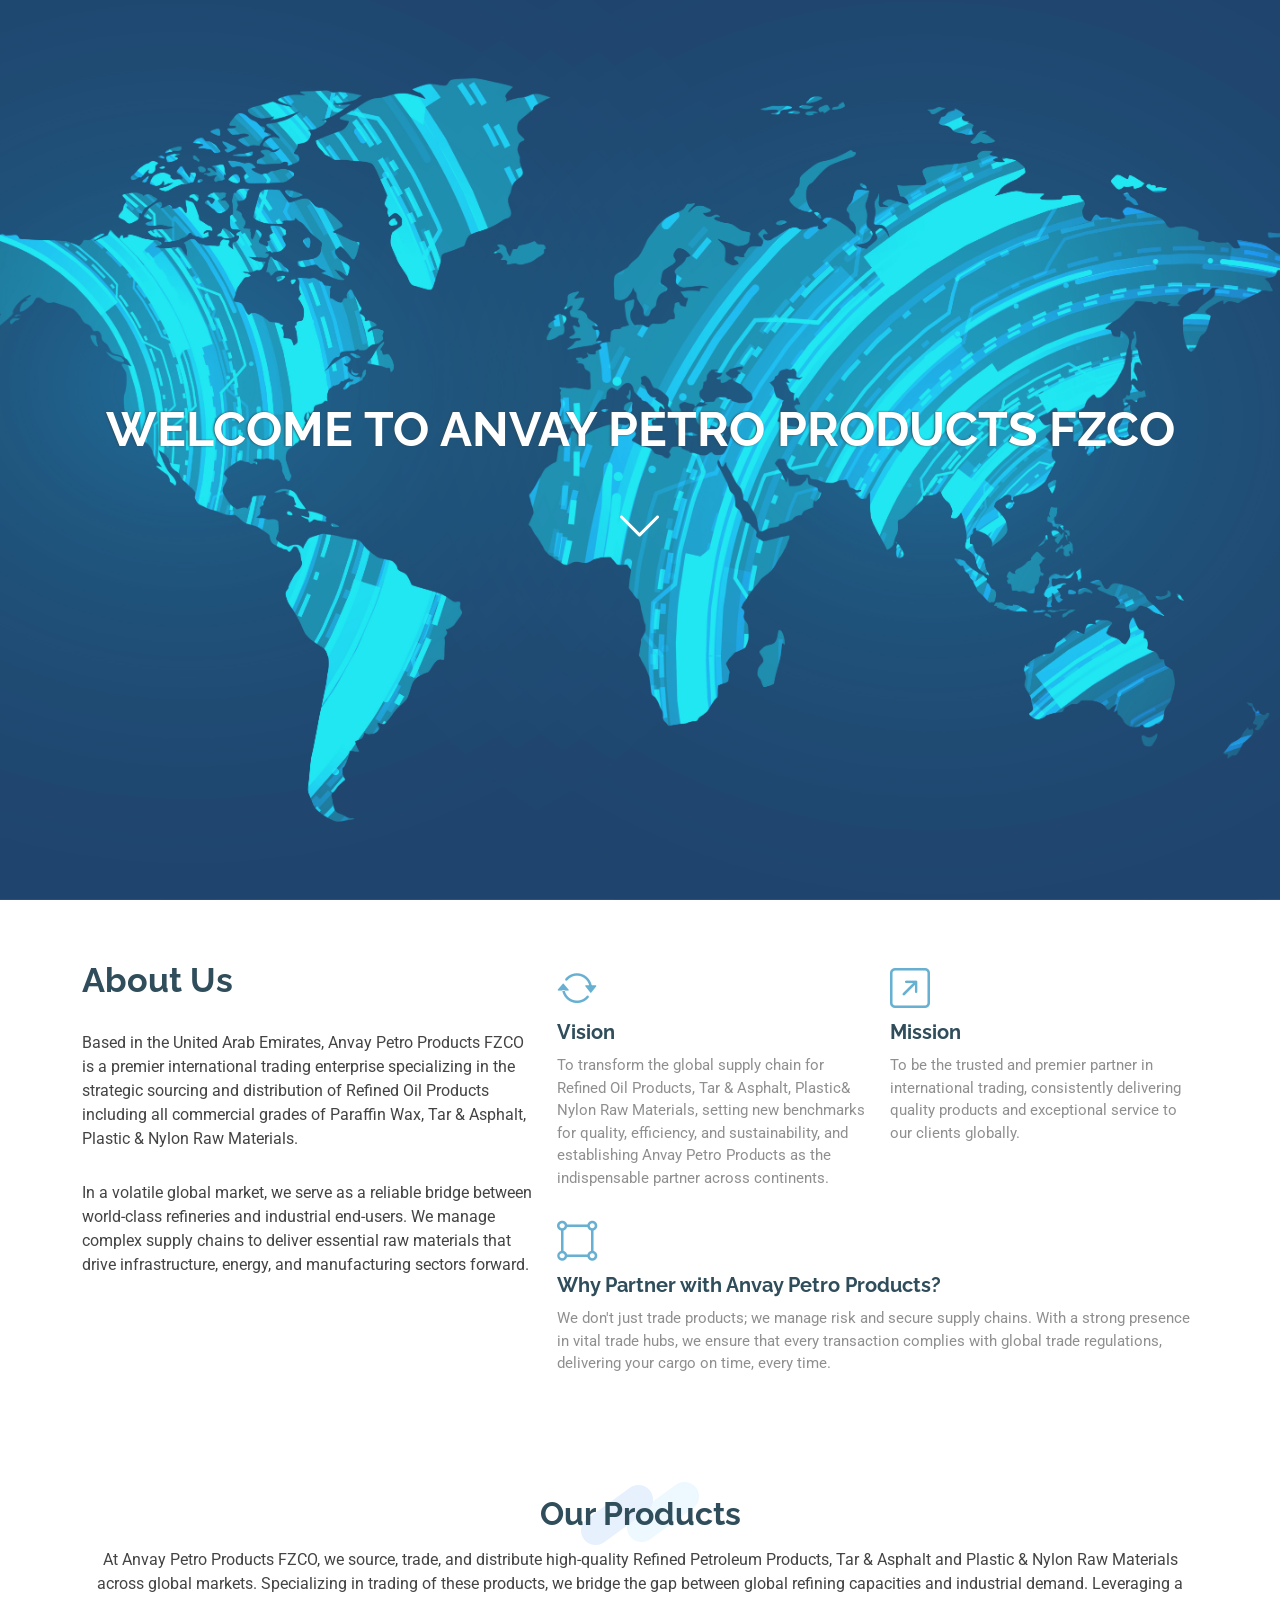
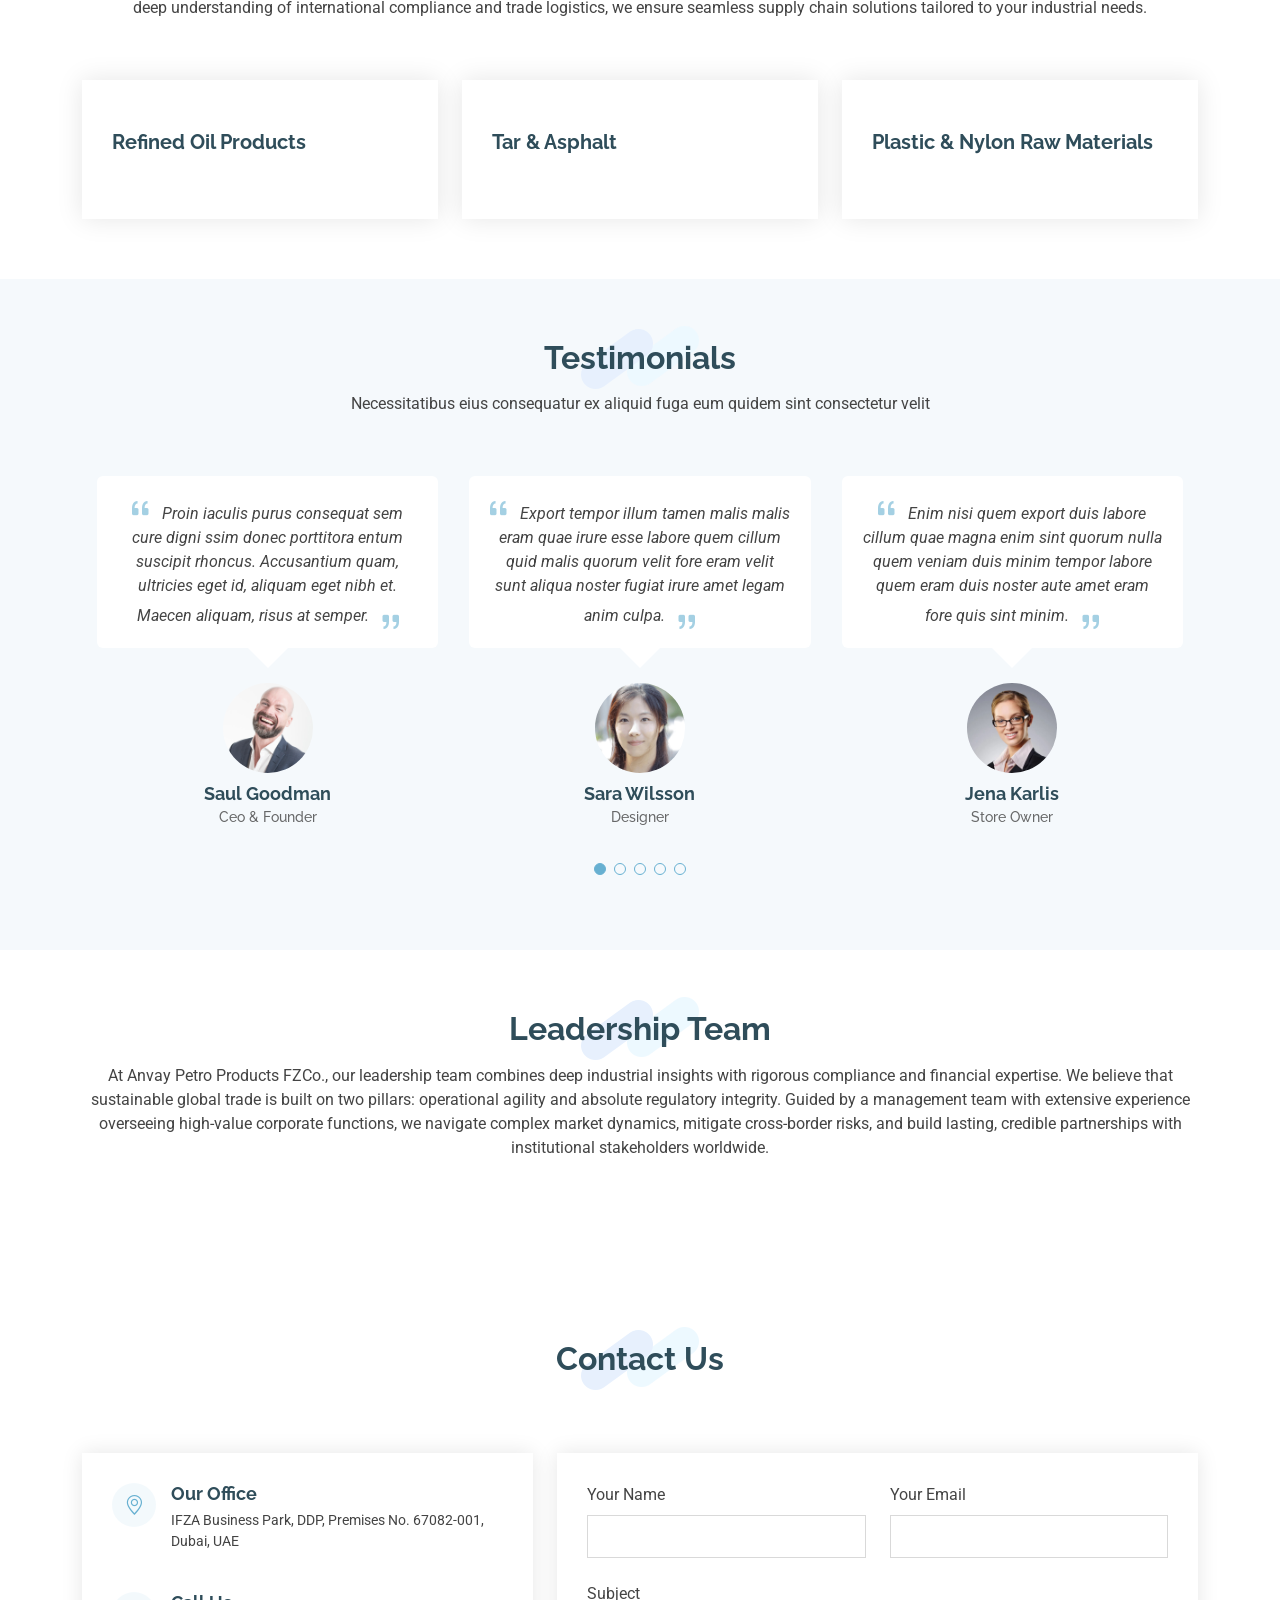
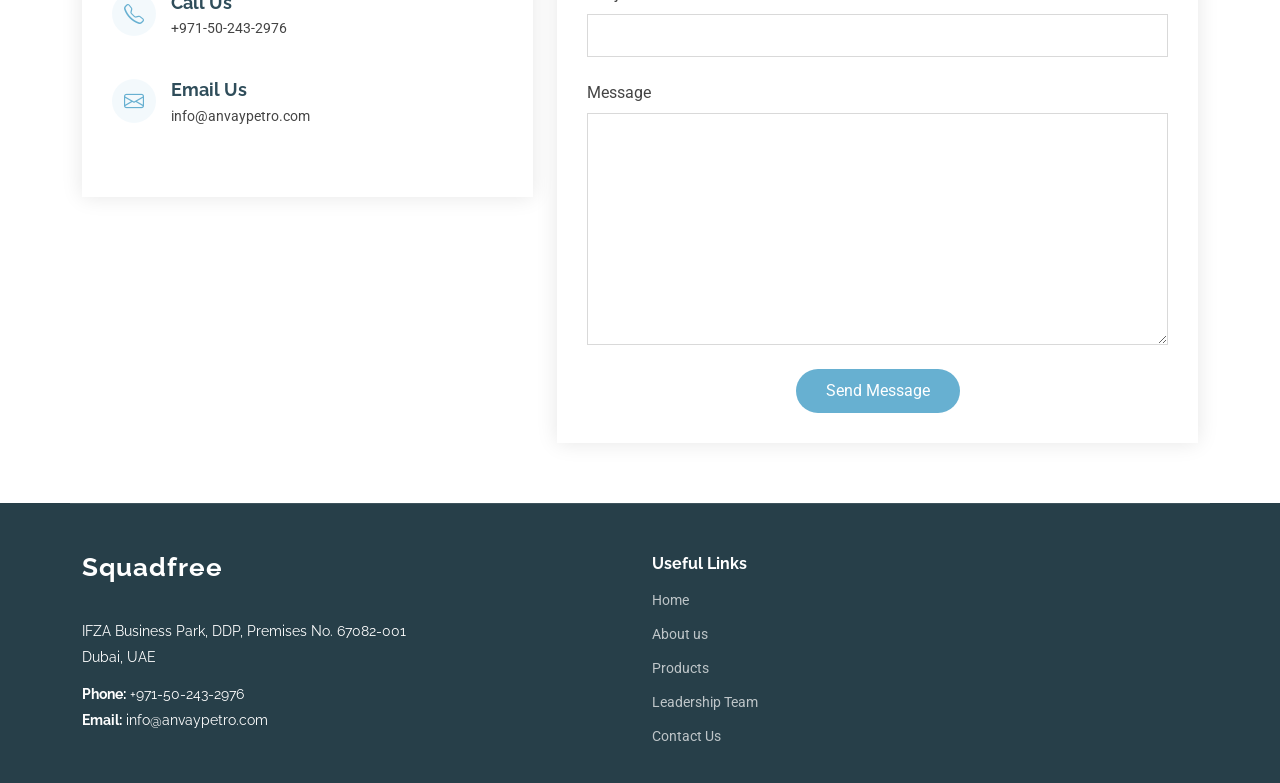
==== index.html @ be74002a "Update index.html" ====
<!DOCTYPE html>
<html lang="en">

<head>
  <meta charset="utf-8">
  <meta content="width=device-width, initial-scale=1.0" name="viewport">
  <title>Index - Squadfree Bootstrap Template</title>
  <meta name="description" content="">
  <meta name="keywords" content="">

  <!-- Favicons -->
  <link href="assets/img/favicon.png" rel="icon">
  <link href="assets/img/apple-touch-icon.png" rel="apple-touch-icon">

  <!-- Fonts -->
  <link href="https://fonts.googleapis.com" rel="preconnect">
  <link href="https://fonts.gstatic.com" rel="preconnect" crossorigin>
  <link href="https://fonts.googleapis.com/css2?family=Roboto:ital,wght@0,100;0,300;0,400;0,500;0,700;0,900;1,100;1,300;1,400;1,500;1,700;1,900&family=Poppins:ital,wght@0,100;0,200;0,300;0,400;0,500;0,600;0,700;0,800;0,900;1,100;1,200;1,300;1,400;1,500;1,600;1,700;1,800;1,900&family=Raleway:ital,wght@0,100;0,200;0,300;0,400;0,500;0,600;0,700;0,800;0,900;1,100;1,200;1,300;1,400;1,500;1,600;1,700;1,800;1,900&display=swap" rel="stylesheet">

  <!-- Vendor CSS Files -->
  <link href="assets/vendor/bootstrap/css/bootstrap.min.css" rel="stylesheet">
  <link href="assets/vendor/bootstrap-icons/bootstrap-icons.css" rel="stylesheet">
  <link href="assets/vendor/aos/aos.css" rel="stylesheet">
  <link href="assets/vendor/glightbox/css/glightbox.min.css" rel="stylesheet">
  <link href="assets/vendor/swiper/swiper-bundle.min.css" rel="stylesheet">

  <!-- Main CSS File -->
  <link href="assets/css/main.css" rel="stylesheet">

  <!-- =======================================================
  * Template Name: Squadfree
  * Template URL: https://bootstrapmade.com/squadfree-free-bootstrap-template-creative/
  * Updated: Aug 07 2024 with Bootstrap v5.3.3
  * Author: BootstrapMade.com
  * License: https://bootstrapmade.com/license/
  ======================================================== -->
</head>

<body class="index-page">

  <header id="header" class="header d-flex align-items-center fixed-top">
    <div class="container-fluid container-xl position-relative d-flex align-items-center justify-content-between">

      <a href="index.html" class="logo d-flex align-items-center">
        
        <img src="assets/img/logo-top.png" alt="" width="1800">
        
      </a>

      <nav id="navmenu" class="navmenu">
        <ul>
          <li><a href="#home" class="active">Home</a></li>
          <li><a href="#about">About Us</a></li>
          <li><a href="#products">Products</a></li>
          <li><a href="#team">Leadership Team</a></li>
          <li><a href="#contact">Contact Us</a></li>
        </ul>
        <i class="mobile-nav-toggle d-xl-none bi bi-list"></i>
      </nav>

    </div>
  </header>

  <main class="main">

    <!-- Home Section -->
    <section id="home" class="home section accent-background">

      <img src="assets/img/hero.jpg" alt="" data-aos="fade-in">

      <div class="container text-center" data-aos="fade-up" data-aos-delay="100">
        <h2>Welcome to Anvay Petro Products FZCO</h2>
        <a href="#about" class="btn-scroll" title="Scroll Down"><i class="bi bi-chevron-down"></i></a>
      </div>

    </section><!-- /Home Section -->

    <!-- About Section -->
    <section id="about" class="about section">

      <div class="container">

        <div class="row gy-5">

          <div class="content col-xl-5 d-flex flex-column" data-aos="fade-up" data-aos-delay="100">
            <h3>About Us</h3>
            <p>
              Based in the United Arab Emirates, Anvay Petro Products FZCO is a premier international trading enterprise specializing in the strategic sourcing and distribution of Refined Oil Products including all commercial grades of Paraffin Wax, Tar & Asphalt, Plastic & Nylon Raw Materials.
            </p>
            <p>
              In a volatile global market, we serve as a reliable bridge between world-class refineries and industrial end-users. We manage complex supply chains to deliver essential raw materials that drive infrastructure, energy, and manufacturing sectors forward.
            </p>
          </div>

          <div class="col-xl-7" data-aos="fade-up" data-aos-delay="200">
            <div class="row gy-4">

              <div class="col-md-6 icon-box position-relative">
                <i class="bi bi-arrow-repeat"></i>
                <h4><a href="" class="stretched-link">Vision</a></h4>
                <p>To transform the global supply chain for Refined Oil Products, Tar & Asphalt, Plastic& Nylon Raw Materials, setting new benchmarks for quality, efficiency, and sustainability, and establishing Anvay Petro Products as the indispensable partner across continents.</p>
              </div><!-- Icon-Box -->

              <div class="col-md-6 icon-box position-relative">
                <i class="bi bi-arrow-up-right-square"></i>
                <h4><a href="" class="stretched-link">Mission</a></h4>
                <p>To be the trusted and premier partner in international trading, consistently delivering quality products and exceptional service to our clients globally.</p>
              </div><!-- Icon-Box -->

              <div class="col-md-12 icon-box position-relative">
                <i class="bi bi-bounding-box-circles"></i>
                <h4><a href="" class="stretched-link">Why Partner with Anvay Petro Products?</a></h4>
                <p>We don't just trade products; we manage risk and secure supply chains. With a strong presence in vital trade hubs, we ensure that every transaction complies with global trade regulations, delivering your cargo on time, every time.</p>
              </div><!-- Icon-Box -->

            </div>
          </div>

        </div>

      </div>

    </section><!-- /About Section -->

    <!-- Products Section -->
    <section id="products" class="products section">

      <!-- Section Title -->
      <div class="container section-title" data-aos="fade-up">
        <h2>Our Products</h2>
        <p>At Anvay Petro Products FZCO, we source, trade, and distribute high-quality Refined Petroleum Products, Tar & Asphalt and Plastic & Nylon Raw Materials across global markets. Specializing in trading of these products, we bridge the gap between global refining capacities and industrial demand. Leveraging a deep understanding of international compliance and trade logistics, we ensure seamless supply chain solutions tailored to your industrial needs.</p>
      </div><!-- End Section Title -->

      <div class="container">

        <div class="row gy-4">

          <div class="col-xl-4 col-md-6 d-flex" data-aos="fade-up" data-aos-delay="100">
            <div class="service-item position-relative">
              
              <h4><a href="service-details.html" class="stretched-link">Refined Oil Products</a></h4>
            </div>
          </div><!-- End Product Item -->

          <div class="col-xl-4 col-md-6 d-flex" data-aos="fade-up" data-aos-delay="200">
            <div class="service-item position-relative">
              
              <h4><a href="service-details.html" class="stretched-link">Tar & Asphalt</a></h4>
            </div>
          </div><!-- End Service Item -->

          <div class="col-xl-4 col-md-6 d-flex" data-aos="fade-up" data-aos-delay="300">
            <div class="service-item position-relative">
              
              <h4><a href="service-details.html" class="stretched-link">Plastic & Nylon Raw Materials</a></h4>
            </div>
          </div><!-- End Service Item -->

        </div>

      </div>

    </section><!-- /Products Section -->

    <!-- Testimonials Section -->
    <section id="testimonials" class="testimonials section light-background">

      <!-- Section Title -->
      <div class="container section-title" data-aos="fade-up">
        <h2>Testimonials</h2>
        <p>Necessitatibus eius consequatur ex aliquid fuga eum quidem sint consectetur velit</p>
      </div><!-- End Section Title -->

      <div class="container" data-aos="fade-up" data-aos-delay="100">

        <div class="swiper init-swiper">
          <script type="application/json" class="swiper-config">
            {
              "loop": true,
              "speed": 600,
              "autoplay": {
                "delay": 5000
              },
              "slidesPerView": "auto",
              "pagination": {
                "el": ".swiper-pagination",
                "type": "bullets",
                "clickable": true
              },
              "breakpoints": {
                "320": {
                  "slidesPerView": 1,
                  "spaceBetween": 40
                },
                "1200": {
                  "slidesPerView": 3,
                  "spaceBetween": 1
                }
              }
            }
          </script>
          <div class="swiper-wrapper">

            <div class="swiper-slide">
              <div class="testimonial-item">
                <p>
                  <i class="bi bi-quote quote-icon-left"></i>
                  <span>Proin iaculis purus consequat sem cure digni ssim donec porttitora entum suscipit rhoncus. Accusantium quam, ultricies eget id, aliquam eget nibh et. Maecen aliquam, risus at semper.</span>
                  <i class="bi bi-quote quote-icon-right"></i>
                </p>
                <img src="assets/img/testimonials/testimonials-1.jpg" class="testimonial-img" alt="">
                <h3>Saul Goodman</h3>
                <h4>Ceo &amp; Founder</h4>
              </div>
            </div><!-- End testimonial item -->

            <div class="swiper-slide">
              <div class="testimonial-item">
                <p>
                  <i class="bi bi-quote quote-icon-left"></i>
                  <span>Export tempor illum tamen malis malis eram quae irure esse labore quem cillum quid malis quorum velit fore eram velit sunt aliqua noster fugiat irure amet legam anim culpa.</span>
                  <i class="bi bi-quote quote-icon-right"></i>
                </p>
                <img src="assets/img/testimonials/testimonials-2.jpg" class="testimonial-img" alt="">
                <h3>Sara Wilsson</h3>
                <h4>Designer</h4>
              </div>
            </div><!-- End testimonial item -->

            <div class="swiper-slide">
              <div class="testimonial-item">
                <p>
                  <i class="bi bi-quote quote-icon-left"></i>
                  <span>Enim nisi quem export duis labore cillum quae magna enim sint quorum nulla quem veniam duis minim tempor labore quem eram duis noster aute amet eram fore quis sint minim.</span>
                  <i class="bi bi-quote quote-icon-right"></i>
                </p>
                <img src="assets/img/testimonials/testimonials-3.jpg" class="testimonial-img" alt="">
                <h3>Jena Karlis</h3>
                <h4>Store Owner</h4>
              </div>
            </div><!-- End testimonial item -->

            <div class="swiper-slide">
              <div class="testimonial-item">
                <p>
                  <i class="bi bi-quote quote-icon-left"></i>
                  <span>Fugiat enim eram quae cillum dolore dolor amet nulla culpa multos export minim fugiat dolor enim duis veniam ipsum anim magna sunt elit fore quem dolore labore illum veniam.</span>
                  <i class="bi bi-quote quote-icon-right"></i>
                </p>
                <img src="assets/img/testimonials/testimonials-4.jpg" class="testimonial-img" alt="">
                <h3>Matt Brandon</h3>
                <h4>Freelancer</h4>
              </div>
            </div><!-- End testimonial item -->

            <div class="swiper-slide">
              <div class="testimonial-item">
                <p>
                  <i class="bi bi-quote quote-icon-left"></i>
                  <span>Quis quorum aliqua sint quem legam fore sunt eram irure aliqua veniam tempor noster veniam sunt culpa nulla illum cillum fugiat legam esse veniam culpa fore nisi cillum quid.</span>
                  <i class="bi bi-quote quote-icon-right"></i>
                </p>
                <img src="assets/img/testimonials/testimonials-5.jpg" class="testimonial-img" alt="">
                <h3>John Larson</h3>
                <h4>Entrepreneur</h4>
              </div>
            </div><!-- End testimonial item -->

          </div>
          <div class="swiper-pagination"></div>
        </div>

      </div>

    </section><!-- /Testimonials Section -->

    <!-- Team Section -->
    <section id="team" class="team section">

      <!-- Section Title -->
      <div class="container section-title" data-aos="fade-up">
        <h2>Leadership Team</h2>
        <p>At Anvay Petro Products FZCo., our leadership team combines deep industrial insights with rigorous compliance and financial expertise. We believe that sustainable global trade is built on two pillars: operational agility and absolute regulatory integrity. Guided by a management team with extensive experience overseeing high-value corporate functions, we navigate complex market dynamics, mitigate cross-border risks, and build lasting, credible partnerships with institutional stakeholders worldwide.</p>
      </div><!-- End Section Title -->

      

    </section><!-- /Team Section -->

    <!-- Contact Section -->
    <section id="contact" class="contact section">

      <!-- Section Title -->
      <div class="container section-title" data-aos="fade-up">
        <h2>Contact Us</h2>
      </div><!-- End Section Title -->

      <div class="container" data-aos="fade-up" data-aos-delay="100">

        <div class="row gy-4">

          <div class="col-lg-5">

            <div class="info-wrap">
              <div class="info-item d-flex" data-aos="fade-up" data-aos-delay="200">
                <i class="bi bi-geo-alt flex-shrink-0"></i>
                <div>
                  <h3>Our Office</h3>
                  <p>IFZA Business Park, DDP, Premises No. 67082-001, Dubai, UAE</p>
                </div>
              </div><!-- End Info Item -->

              <div class="info-item d-flex" data-aos="fade-up" data-aos-delay="300">
                <i class="bi bi-telephone flex-shrink-0"></i>
                <div>
                  <h3>Call Us</h3>
                  <p>+971-50-243-2976</p>
                </div>
              </div><!-- End Info Item -->

              <div class="info-item d-flex" data-aos="fade-up" data-aos-delay="400">
                <i class="bi bi-envelope flex-shrink-0"></i>
                <div>
                  <h3>Email Us</h3>
                  <p>info@anvaypetro.com</p>
                </div>
              </div><!-- End Info Item -->

            </div>
          </div>

          <div class="col-lg-7">
            <form action="forms/contact.php" method="post" class="php-email-form" data-aos="fade-up" data-aos-delay="200">
              <div class="row gy-4">

                <div class="col-md-6">
                  <label for="name-field" class="pb-2">Your Name</label>
                  <input type="text" name="name" id="name-field" class="form-control" required="">
                </div>

                <div class="col-md-6">
                  <label for="email-field" class="pb-2">Your Email</label>
                  <input type="email" class="form-control" name="email" id="email-field" required="">
                </div>

                <div class="col-md-12">
                  <label for="subject-field" class="pb-2">Subject</label>
                  <input type="text" class="form-control" name="subject" id="subject-field" required="">
                </div>

                <div class="col-md-12">
                  <label for="message-field" class="pb-2">Message</label>
                  <textarea class="form-control" name="message" rows="10" id="message-field" required=""></textarea>
                </div>

                <div class="col-md-12 text-center">
                  <div class="loading">Loading</div>
                  <div class="error-message"></div>
                  <div class="sent-message">Your message has been sent. Thank you!</div>

                  <button type="submit">Send Message</button>
                </div>

              </div>
            </form>
          </div><!-- End Contact Form -->

        </div>

      </div>

    </section><!-- /Contact Section -->

  </main>

  <footer id="footer" class="footer dark-background">

    <div class="container footer-top">
      <div class="row gy-4">
        <div class="col-lg-6 col-md-6 footer-about">
          <a href="index.html" class="logo d-flex align-items-center">
            <span class="sitename">Squadfree</span>
          </a>
          <div class="footer-contact pt-3">
            <p>IFZA Business Park, DDP, Premises No. 67082-001</p>
            <p>Dubai, UAE</p>
            <p class="mt-3"><strong>Phone:</strong> <span>+971-50-243-2976</span></p>
            <p><strong>Email:</strong> <span>info@anvaypetro.com</span></p>
          </div>
        </div>

        <div class="col-lg-6 col-md-6 footer-links">
          <h4>Useful Links</h4>
          <ul>
            <li><a href="#home">Home</a></li>
            <li><a href="#about">About us</a></li>
            <li><a href="#products">Products</a></li>
            <li><a href="#team">Leadership Team</a></li>
            <li><a href="#contact">Contact Us</a></li>
          </ul>
        </div>

      </div>
    </div>

  </footer>

  <!-- Scroll Top -->
  <a href="#" id="scroll-top" class="scroll-top d-flex align-items-center justify-content-center"><i class="bi bi-arrow-up-short"></i></a>

  <!-- Preloader -->
  <div id="preloader"></div>

  <!-- Vendor JS Files -->
  <script src="assets/vendor/bootstrap/js/bootstrap.bundle.min.js"></script>
  <script src="assets/vendor/php-email-form/validate.js"></script>
  <script src="assets/vendor/aos/aos.js"></script>
  <script src="assets/vendor/purecounter/purecounter_vanilla.js"></script>
  <script src="assets/vendor/glightbox/js/glightbox.min.js"></script>
  <script src="assets/vendor/imagesloaded/imagesloaded.pkgd.min.js"></script>
  <script src="assets/vendor/isotope-layout/isotope.pkgd.min.js"></script>
  <script src="assets/vendor/swiper/swiper-bundle.min.js"></script>

  <!-- Main JS File -->
  <script src="assets/js/main.js"></script>

</body>

</html>
---- assets/css/main.css ----
/**
* Template Name: Squadfree
* Template URL: https://bootstrapmade.com/squadfree-free-bootstrap-template-creative/
* Updated: Aug 07 2024 with Bootstrap v5.3.3
* Author: BootstrapMade.com
* License: https://bootstrapmade.com/license/
*/

/*--------------------------------------------------------------
# Font & Color Variables
# Help: https://bootstrapmade.com/color-system/
--------------------------------------------------------------*/
/* Fonts */
:root {
  --default-font: "Roboto",  system-ui, -apple-system, "Segoe UI", Roboto, "Helvetica Neue", Arial, "Noto Sans", "Liberation Sans", sans-serif, "Apple Color Emoji", "Segoe UI Emoji", "Segoe UI Symbol", "Noto Color Emoji";
  --heading-font: "Raleway",  sans-serif;
  --nav-font: "Poppins",  sans-serif;
}

/* Global Colors - The following color variables are used throughout the website. Updating them here will change the color scheme of the entire website */
:root { 
  --background-color: #ffffff; /* Background color for the entire website, including individual sections */
  --default-color: #444444; /* Default color used for the majority of the text content across the entire website */
  --heading-color: #2f4d5a; /* Color for headings, subheadings and title throughout the website */
  --accent-color: #67b0d1; /* Accent color that represents your brand on the website. It's used for buttons, links, and other elements that need to stand out */
  --surface-color: #ffffff; /* The surface color is used as a background of boxed elements within sections, such as cards, icon boxes, or other elements that require a visual separation from the global background. */
  --contrast-color: #ffffff; /* Contrast color for text, ensuring readability against backgrounds of accent, heading, or default colors. */
}

/* Nav Menu Colors - The following color variables are used specifically for the navigation menu. They are separate from the global colors to allow for more customization options */
:root {
  --nav-color: #ffffff;  /* The default color of the main navmenu links */
  --nav-hover-color: #67b0d1; /* Applied to main navmenu links when they are hovered over or active */
  --nav-mobile-background-color: #ffffff; /* Used as the background color for mobile navigation menu */
  --nav-dropdown-background-color: #ffffff; /* Used as the background color for dropdown items that appear when hovering over primary navigation items */
  --nav-dropdown-color: #444444; /* Used for navigation links of the dropdown items in the navigation menu. */
  --nav-dropdown-hover-color: #67b0d1; /* Similar to --nav-hover-color, this color is applied to dropdown navigation links when they are hovered over. */
}

/* Color Presets - These classes override global colors when applied to any section or element, providing reuse of the sam color scheme. */

.light-background {
  --background-color: #f5f9fc;
  --surface-color: #ffffff;
}

.dark-background {
  --background-color: #273f49;
  --default-color: #ffffff;
  --heading-color: #ffffff;
  --surface-color: #395c6a;
  --contrast-color: #ffffff;
}

.accent-background {
  --background-color: #67b0d1;
  --default-color: #ffffff;
  --heading-color: #ffffff;
  --surface-color: #8ec4dd;
}

/* Smooth scroll */
:root {
  scroll-behavior: smooth;
}

/*--------------------------------------------------------------
# General Styling & Shared Classes
--------------------------------------------------------------*/
body {
  color: var(--default-color);
  background-color: var(--background-color);
  font-family: var(--default-font);
}

a {
  color: var(--accent-color);
  text-decoration: none;
  transition: 0.3s;
}

a:hover {
  color: color-mix(in srgb, var(--accent-color), transparent 25%);
  text-decoration: none;
}

h1,
h2,
h3,
h4,
h5,
h6 {
  color: var(--heading-color);
  font-family: var(--heading-font);
}

/* PHP Email Form Messages
------------------------------*/
.php-email-form .error-message {
  display: none;
  background: #df1529;
  color: #ffffff;
  text-align: left;
  padding: 15px;
  margin-bottom: 24px;
  font-weight: 600;
}

.php-email-form .sent-message {
  display: none;
  color: #ffffff;
  background: #059652;
  text-align: center;
  padding: 15px;
  margin-bottom: 24px;
  font-weight: 600;
}

.php-email-form .loading {
  display: none;
  background: var(--surface-color);
  text-align: center;
  padding: 15px;
  margin-bottom: 24px;
}

.php-email-form .loading:before {
  content: "";
  display: inline-block;
  border-radius: 50%;
  width: 24px;
  height: 24px;
  margin: 0 10px -6px 0;
  border: 3px solid var(--accent-color);
  border-top-color: var(--surface-color);
  animation: php-email-form-loading 1s linear infinite;
}

@keyframes php-email-form-loading {
  0% {
    transform: rotate(0deg);
  }

  100% {
    transform: rotate(360deg);
  }
}

/*--------------------------------------------------------------
# Global Header
--------------------------------------------------------------*/
.header {
  --background-color: rgba(255, 255, 255, 0);
  --default-color: #ffffff;
  --heading-color: #ffffff;
  color: var(--default-color);
  background-color: var(--background-color);
  padding: 15px 0;
  transition: all 0.5s;
  z-index: 997;
}

.header .logo {
  line-height: 1;
}

.header .logo img {
  max-height: 32px;
  margin-right: 8px;
}

.header .logo h1 {
  font-size: 26px;
  margin: 0;
  font-weight: 700;
  color: var(--heading-color);
  text-transform: uppercase;
}

.scrolled .header {
  box-shadow: 0px 0 18px rgba(0, 0, 0, 0.1);
}

/* Global Header on Scroll
------------------------------*/
.scrolled .header {
  --background-color: #4b99bb;
}

/*--------------------------------------------------------------
# Navigation Menu
--------------------------------------------------------------*/
/* Desktop Navigation */
@media (min-width: 1200px) {
  .navmenu {
    padding: 0;
  }

  .navmenu ul {
    margin: 0;
    padding: 0;
    display: flex;
    list-style: none;
    align-items: center;
  }

  .navmenu li {
    position: relative;
  }

  .navmenu a,
  .navmenu a:focus {
    color: var(--nav-color);
    padding: 10px 15px;
    margin-left: 2px;
    font-size: 16px;
    font-family: var(--nav-font);
    font-weight: 500;
    display: flex;
    align-items: center;
    justify-content: space-between;
    white-space: nowrap;
    transition: 0.3s;
  }

  .navmenu a i,
  .navmenu a:focus i {
    font-size: 12px;
    line-height: 0;
    margin-left: 5px;
    transition: 0.3s;
  }

  .navmenu li:hover>a,
  .navmenu .active,
  .navmenu .active:focus {
    color: var(--contrast-color);
    background-color: var(--nav-hover-color);
  }

  .navmenu .dropdown ul {
    margin: 0;
    padding: 0;
    background: var(--nav-dropdown-background-color);
    display: block;
    position: absolute;
    visibility: hidden;
    left: 2px;
    top: 130%;
    opacity: 0;
    transition: 0.3s;
    z-index: 99;
    box-shadow: 0px 0px 30px rgba(0, 0, 0, 0.1);
  }

  .navmenu .dropdown ul li {
    min-width: 200px;
  }

  .navmenu .dropdown ul a {
    padding: 10px 20px;
    margin: 0;
    font-size: 15px;
    text-transform: none;
    color: var(--nav-dropdown-color);
  }

  .navmenu .dropdown ul a i {
    font-size: 12px;
  }

  .navmenu .dropdown ul a:hover,
  .navmenu .dropdown ul .active:hover,
  .navmenu .dropdown ul li:hover>a {
    color: var(--contrast-color);
    background-color: var(--nav-hover-color);
  }

  .navmenu .dropdown:hover>ul {
    opacity: 1;
    top: 100%;
    visibility: visible;
  }

  .navmenu .dropdown .dropdown ul {
    top: 0;
    left: -90%;
    visibility: hidden;
  }

  .navmenu .dropdown .dropdown:hover>ul {
    opacity: 1;
    top: 0;
    left: -100%;
    visibility: visible;
  }
}

/* Mobile Navigation */
@media (max-width: 1199px) {
  .mobile-nav-toggle {
    color: var(--nav-color);
    font-size: 28px;
    line-height: 0;
    margin-right: 10px;
    cursor: pointer;
    transition: color 0.3s;
  }

  .navmenu {
    padding: 0;
    z-index: 9997;
  }

  .navmenu ul {
    display: none;
    list-style: none;
    position: absolute;
    inset: 60px 20px 20px 20px;
    padding: 10px 0;
    margin: 0;
    border-radius: 6px;
    background-color: var(--nav-mobile-background-color);
    overflow-y: auto;
    transition: 0.3s;
    z-index: 9998;
    box-shadow: 0px 0px 30px rgba(0, 0, 0, 0.1);
  }

  .navmenu a,
  .navmenu a:focus {
    color: var(--nav-dropdown-color);
    padding: 10px 20px;
    font-family: var(--nav-font);
    font-size: 17px;
    font-weight: 500;
    display: flex;
    align-items: center;
    justify-content: space-between;
    white-space: nowrap;
    transition: 0.3s;
  }

  .navmenu a i,
  .navmenu a:focus i {
    font-size: 12px;
    line-height: 0;
    margin-left: 5px;
    width: 30px;
    height: 30px;
    display: flex;
    align-items: center;
    justify-content: center;
    border-radius: 50%;
    transition: 0.3s;
    background-color: color-mix(in srgb, var(--accent-color), transparent 90%);
  }

  .navmenu a i:hover,
  .navmenu a:focus i:hover {
    background-color: var(--accent-color);
    color: var(--contrast-color);
  }

  .navmenu a:hover,
  .navmenu .active,
  .navmenu .active:focus {
    color: var(--nav-dropdown-hover-color);
  }

  .navmenu .active i,
  .navmenu .active:focus i {
    background-color: var(--accent-color);
    color: var(--contrast-color);
    transform: rotate(180deg);
  }

  .navmenu .dropdown ul {
    position: static;
    display: none;
    z-index: 99;
    padding: 10px 0;
    margin: 10px 20px;
    background-color: var(--nav-dropdown-background-color);
    border: 1px solid color-mix(in srgb, var(--default-color), transparent 90%);
    box-shadow: none;
    transition: all 0.5s ease-in-out;
  }

  .navmenu .dropdown ul ul {
    background-color: rgba(33, 37, 41, 0.1);
  }

  .navmenu .dropdown>.dropdown-active {
    display: block;
    background-color: rgba(33, 37, 41, 0.03);
  }

  .mobile-nav-active {
    overflow: hidden;
  }

  .mobile-nav-active .mobile-nav-toggle {
    color: #fff;
    position: absolute;
    font-size: 32px;
    top: 15px;
    right: 15px;
    margin-right: 0;
    z-index: 9999;
  }

  .mobile-nav-active .navmenu {
    position: fixed;
    overflow: hidden;
    inset: 0;
    background: rgba(33, 37, 41, 0.8);
    transition: 0.3s;
  }

  .mobile-nav-active .navmenu>ul {
    display: block;
  }
}

/*--------------------------------------------------------------
# Global Footer
--------------------------------------------------------------*/
.footer {
  color: var(--default-color);
  background-color: var(--background-color);
  font-size: 14px;
  position: relative;
}

.footer .footer-top {
  padding-top: 50px;
  border-top: 1px solid color-mix(in srgb, var(--default-color), transparent 90%);
}

.footer .footer-about .logo {
  line-height: 1;
  margin-bottom: 25px;
}

.footer .footer-about .logo img {
  max-height: 40px;
  margin-right: 6px;
}

.footer .footer-about .logo span {
  font-size: 26px;
  font-weight: 700;
  letter-spacing: 1px;
  font-family: var(--heading-font);
  color: var(--heading-color);
}

.footer .footer-about p {
  font-size: 14px;
  font-family: var(--heading-font);
}

.footer .social-links a {
  display: flex;
  align-items: center;
  justify-content: center;
  width: 40px;
  height: 40px;
  border-radius: 50%;
  border: 1px solid color-mix(in srgb, var(--default-color), transparent 50%);
  font-size: 16px;
  color: color-mix(in srgb, var(--default-color), transparent 30%);
  margin-right: 10px;
  transition: 0.3s;
}

.footer .social-links a:hover {
  color: var(--accent-color);
  border-color: var(--accent-color);
}

.footer h4 {
  font-size: 16px;
  font-weight: bold;
  position: relative;
  padding-bottom: 12px;
}

.footer .footer-links {
  margin-bottom: 30px;
}

.footer .footer-links ul {
  list-style: none;
  padding: 0;
  margin: 0;
}

.footer .footer-links ul i {
  padding-right: 2px;
  font-size: 12px;
  line-height: 0;
}

.footer .footer-links ul li {
  padding: 10px 0;
  display: flex;
  align-items: center;
}

.footer .footer-links ul li:first-child {
  padding-top: 0;
}

.footer .footer-links ul a {
  color: color-mix(in srgb, var(--default-color), transparent 30%);
  display: inline-block;
  line-height: 1;
}

.footer .footer-links ul a:hover {
  color: var(--accent-color);
}

.footer .footer-contact p {
  margin-bottom: 5px;
}

.footer .footer-newsletter .newsletter-form {
  margin-top: 30px;
  margin-bottom: 15px;
  padding: 6px 8px;
  position: relative;
  border-radius: 4px;
  border: 1px solid color-mix(in srgb, var(--default-color), transparent 80%);
  display: flex;
  background-color: var(--background-color);
  transition: 0.3s;
}

.footer .footer-newsletter .newsletter-form:focus-within {
  border-color: var(--accent-color);
}

.footer .footer-newsletter .newsletter-form input[type=email] {
  border: 0;
  padding: 4px;
  width: 100%;
  background-color: var(--background-color);
  color: var(--default-color);
}

.footer .footer-newsletter .newsletter-form input[type=email]:focus-visible {
  outline: none;
}

.footer .footer-newsletter .newsletter-form input[type=submit] {
  border: 0;
  font-size: 16px;
  padding: 0 20px;
  margin: -7px -8px -7px 0;
  background: var(--accent-color);
  color: var(--contrast-color);
  transition: 0.3s;
  border-radius: 0 4px 4px 0;
}

.footer .footer-newsletter .newsletter-form input[type=submit]:hover {
  background: color-mix(in srgb, var(--accent-color), transparent 20%);
}

.footer .copyright {
  padding: 25px 0;
  border-top: 1px solid color-mix(in srgb, var(--default-color), transparent 90%);
}

.footer .copyright p {
  margin-bottom: 0;
}

.footer .credits {
  margin-top: 6px;
  font-size: 13px;
}

/*--------------------------------------------------------------
# Preloader
--------------------------------------------------------------*/
#preloader {
  position: fixed;
  inset: 0;
  z-index: 999999;
  overflow: hidden;
  background: var(--background-color);
  transition: all 0.6s ease-out;
}

#preloader:before {
  content: "";
  position: fixed;
  top: calc(50% - 30px);
  left: calc(50% - 30px);
  border: 6px solid #ffffff;
  border-color: var(--accent-color) transparent var(--accent-color) transparent;
  border-radius: 50%;
  width: 60px;
  height: 60px;
  animation: animate-preloader 1.5s linear infinite;
}

@keyframes animate-preloader {
  0% {
    transform: rotate(0deg);
  }

  100% {
    transform: rotate(360deg);
  }
}

/*--------------------------------------------------------------
# Scroll Top Button
--------------------------------------------------------------*/
.scroll-top {
  position: fixed;
  visibility: hidden;
  opacity: 0;
  right: 15px;
  bottom: -15px;
  z-index: 99999;
  background-color: var(--accent-color);
  width: 44px;
  height: 44px;
  border-radius: 50px;
  transition: all 0.4s;
}

.scroll-top i {
  font-size: 24px;
  color: var(--contrast-color);
  line-height: 0;
}

.scroll-top:hover {
  background-color: color-mix(in srgb, var(--accent-color), transparent 20%);
  color: var(--contrast-color);
}

.scroll-top.active {
  visibility: visible;
  opacity: 1;
  bottom: 15px;
}

/*--------------------------------------------------------------
# Disable aos animation delay on mobile devices
--------------------------------------------------------------*/
@media screen and (max-width: 768px) {
  [data-aos-delay] {
    transition-delay: 0 !important;
  }
}

/*--------------------------------------------------------------
# Global Page Titles & Breadcrumbs
--------------------------------------------------------------*/
.page-title {
  color: var(--default-color);
  background-color: var(--background-color);
  padding: 160px 0 80px 0;
  text-align: center;
  position: relative;
}

.page-title:before {
  content: "";
  background-color: color-mix(in srgb, var(--background-color), transparent 50%);
  position: absolute;
  inset: 0;
}

.page-title h1 {
  font-size: 42px;
  font-weight: 700;
  margin-bottom: 10px;
}

.page-title .breadcrumbs ol {
  display: flex;
  flex-wrap: wrap;
  list-style: none;
  justify-content: center;
  padding: 0;
  margin: 0;
  font-size: 16px;
  font-weight: 400;
}

.page-title .breadcrumbs ol li+li {
  padding-left: 10px;
}

.page-title .breadcrumbs ol li+li::before {
  content: "/";
  display: inline-block;
  padding-right: 10px;
  color: color-mix(in srgb, var(--default-color), transparent 50%);
}

/*--------------------------------------------------------------
# Global Sections
--------------------------------------------------------------*/
section,
.section {
  color: var(--default-color);
  background-color: var(--background-color);
  padding: 60px 0;
  scroll-margin-top: 74px;
  overflow: clip;
}

@media (max-width: 1199px) {

  section,
  .section {
    scroll-margin-top: 82px;
  }
}

/*--------------------------------------------------------------
# Global Section Titles
--------------------------------------------------------------*/
.section-title {
  text-align: center;
  padding-bottom: 60px;
  position: relative;
}

.section-title h2 {
  font-size: 32px;
  font-weight: 700;
  margin-bottom: 15px;
  position: relative;
  z-index: 1;
}

.section-title h2::after {
  content: "";
  position: absolute;
  left: 50%;
  top: 50%;
  transform: translate(-50%, -50%);
  width: 122px;
  height: 66px;
  background: url(../img/section-title-bg.png) no-repeat;
  z-index: -1;
}

.section-title p {
  margin-bottom: 0;
}

/*--------------------------------------------------------------
# Home Section
--------------------------------------------------------------*/
.home {
  width: 100%;
  min-height: 100vh;
  position: relative;
  padding: 120px 0 60px 0;
  display: flex;
  align-items: center;
  justify-content: center;
}

.home:before {
  content: "";
  background: color-mix(in srgb, var(--background-color), transparent 70%);
  position: absolute;
  inset: 0;
  z-index: 2;
}

.home img {
  position: absolute;
  inset: 0;
  display: block;
  width: 100%;
  height: 100%;
  object-fit: cover;
  z-index: 1;
}

.home .container {
  position: relative;
  z-index: 3;
}

.home h2 {
  margin: 0;
  font-size: 48px;
  font-weight: 700;
  line-height: 56px;
  text-transform: uppercase;
  text-shadow: -1px 0 2px #2f4d5a;
}

.home p {
  color: var(--default-color);
  margin: 10px 0 0 0;
  font-size: 20px;
  font-weight: 700;
  letter-spacing: 1px;
  text-transform: uppercase;
  text-shadow: -1px 0 2px #2f4d5a;
}

@media (max-width: 640px) {
  .home h1 {
    font-size: 30px;
    line-height: 36px;
  }
}

.home .btn-scroll {
  transition: 0.4s;
  color: var(--default-color);
  display: block;
  margin-top: 30px;
  animation: btn-up-down 1s ease-in-out infinite alternate-reverse both;
}

.home .btn-scroll i {
  font-size: 48px;
}

.home .btn-scroll:hover {
  color: var(--accent-color);
}

@keyframes btn-up-down {
  0% {
    transform: translateY(5px);
  }

  100% {
    transform: translateY(-5px);
  }
}

/*--------------------------------------------------------------
# About Section
--------------------------------------------------------------*/
.about .content h3 {
  font-weight: 700;
  font-size: 34px;
  margin-bottom: 30px;
}

.about .content p {
  margin-bottom: 30px;
}

.about .content .about-btn {
  padding: 8px 30px 9px 30px;
  color: var(--accent-color);
  border-radius: 50px;
  transition: 0.3s;
  text-transform: uppercase;
  font-weight: 600;
  font-size: 13px;
  display: inline-flex;
  align-items: center;
  border: 2px solid var(--accent-color);
}

.about .content .about-btn i {
  font-size: 16px;
  padding-left: 5px;
}

.about .content .about-btn:hover {
  background: var(--accent-color);
  color: var(--contrast-color);
}

.about .icon-box i {
  font-size: 40px;
  color: var(--accent-color);
  margin-bottom: 10px;
}

.about .icon-box h4 {
  font-size: 20px;
  font-weight: 700;
  margin: 0 0 10px 0;
}

.about .icon-box h4 a {
  color: var(--heading-color);
  transition: 0.3s;
}

.about .icon-box p {
  font-size: 15px;
  color: color-mix(in srgb, var(--default-color), transparent 40%);
  margin-bottom: 0;
}

.about .icon-box:hover h4 a {
  color: var(--accent-color);
}

/*--------------------------------------------------------------
# Products Section
--------------------------------------------------------------*/
.products .service-item {
  background-color: var(--surface-color);
  box-shadow: 0px 0 25px 0 rgba(0, 0, 0, 0.1);
  padding: 50px 30px;
  transition: all 0.3s ease-in-out;
  height: 100%;
  width: 100%;
  position: relative;
  z-index: 1;
}

.products .service-item:before {
  content: "";
  position: absolute;
  background: var(--accent-color);
  inset: 100% 0 0 0;
  transition: all 0.3s;
  z-index: -1;
}

.products .service-item .icon {
  margin-bottom: 10px;
}

.products .service-item .icon i {
  color: var(--accent-color);
  font-size: 36px;
  transition: ease-in-out 0.3s;
}

.products .service-item h4 {
  font-weight: 700;
  margin-bottom: 15px;
  font-size: 20px;
}

.products .service-item h4 a {
  color: var(--heading-color);
  transition: ease-in-out 0.3s;
}

.products .service-item p {
  line-height: 24px;
  font-size: 14px;
  margin-bottom: 0;
  transition: ease-in-out 0.3s;
}

.products .service-item:hover h4 a,
.products .service-item:hover .icon i,
.products .service-item:hover p {
  color: var(--contrast-color);
}

.products .service-item:hover:before {
  background: var(--accent-color);
  inset: 0;
  border-radius: 0px;
}

/*--------------------------------------------------------------
# Stats Section
--------------------------------------------------------------*/
.stats .stats-item {
  padding: 30px;
  width: 100%;
}

.stats .stats-item i {
  color: var(--accent-color);
  display: block;
  font-size: 44px;
  float: left;
  line-height: 0;
}

.stats .stats-item .purecounter {
  color: var(--heading-color);
  font-size: 48px;
  line-height: 40px;
  display: block;
  font-weight: 700;
  margin-left: 60px;
}

.stats .stats-item p {
  color: color-mix(in srgb, var(--default-color), transparent 40%);
  padding: 15px 0 0 0;
  margin: 0 0 0 60px;
  font-family: var(--heading-font);
  font-size: 14px;
}

/*--------------------------------------------------------------
# Call To Action Section
--------------------------------------------------------------*/
.call-to-action {
  padding: 80px 0;
  position: relative;
  clip-path: inset(0);
}

.call-to-action img {
  position: fixed;
  top: 0;
  left: 0;
  display: block;
  width: 100%;
  height: 100%;
  object-fit: cover;
  z-index: 1;
}

.call-to-action:before {
  content: "";
  background: color-mix(in srgb, var(--background-color), transparent 50%);
  position: absolute;
  inset: 0;
  z-index: 2;
}

.call-to-action .container {
  position: relative;
  z-index: 3;
}

.call-to-action h3 {
  font-size: 28px;
  font-weight: 700;
  color: var(--default-color);
}

.call-to-action p {
  color: var(--default-color);
}

.call-to-action .cta-btn {
  font-family: var(--heading-font);
  font-weight: 500;
  font-size: 16px;
  letter-spacing: 1px;
  display: inline-block;
  padding: 12px 40px;
  border-radius: 5px;
  transition: 0.5s;
  margin: 10px;
  border: 2px solid var(--contrast-color);
  color: var(--contrast-color);
}

.call-to-action .cta-btn:hover {
  background: var(--accent-color);
  border: 2px solid var(--accent-color);
}

/*--------------------------------------------------------------
# Portfolio Section
--------------------------------------------------------------*/
.portfolio .portfolio-filters {
  padding: 0;
  margin: 0 auto 20px auto;
  list-style: none;
  text-align: center;
}

.portfolio .portfolio-filters li {
  cursor: pointer;
  display: inline-block;
  padding: 0;
  font-size: 16px;
  font-weight: 600;
  margin: 0 10px;
  line-height: 1;
  text-transform: uppercase;
  margin-bottom: 5px;
  transition: all 0.3s ease-in-out;
}

.portfolio .portfolio-filters li:hover,
.portfolio .portfolio-filters li.filter-active {
  color: var(--accent-color);
}

.portfolio .portfolio-filters li:first-child {
  margin-left: 0;
}

.portfolio .portfolio-filters li:last-child {
  margin-right: 0;
}

@media (max-width: 575px) {
  .portfolio .portfolio-filters li {
    font-size: 14px;
    margin: 0 5px;
  }
}

.portfolio .portfolio-item {
  position: relative;
}

.portfolio .portfolio-item .portfolio-info {
  background-color: color-mix(in srgb, var(--surface-color), transparent 10%);
  opacity: 0;
  position: absolute;
  left: 30px;
  right: 30px;
  bottom: 0;
  z-index: 3;
  transition: all ease-in-out 0.3s;
  padding: 15px;
}

.portfolio .portfolio-item .portfolio-info h4 {
  font-size: 18px;
  font-weight: 600;
  padding-right: 50px;
}

.portfolio .portfolio-item .portfolio-info p {
  color: color-mix(in srgb, var(--default-color), transparent 30%);
  font-size: 14px;
  margin-bottom: 0;
  padding-right: 50px;
}

.portfolio .portfolio-item .portfolio-info .preview-link,
.portfolio .portfolio-item .portfolio-info .details-link {
  position: absolute;
  right: 50px;
  font-size: 24px;
  top: calc(50% - 14px);
  color: color-mix(in srgb, var(--default-color), transparent 30%);
  transition: 0.3s;
  line-height: 0;
}

.portfolio .portfolio-item .portfolio-info .preview-link:hover,
.portfolio .portfolio-item .portfolio-info .details-link:hover {
  color: var(--accent-color);
}

.portfolio .portfolio-item .portfolio-info .details-link {
  right: 14px;
  font-size: 28px;
}

.portfolio .portfolio-item:hover .portfolio-info {
  opacity: 1;
  bottom: 20px;
}

/*--------------------------------------------------------------
# Testimonials Section
--------------------------------------------------------------*/
.testimonials .testimonials-carousel,
.testimonials .testimonials-slider {
  overflow: hidden;
}

.testimonials .testimonial-item {
  box-sizing: content-box;
  text-align: center;
  min-height: 320px;
}

.testimonials .testimonial-item .testimonial-img {
  width: 90px;
  border-radius: 50%;
  margin: 0 auto;
}

.testimonials .testimonial-item h3 {
  font-size: 18px;
  font-weight: bold;
  margin: 10px 0 5px 0;
}

.testimonials .testimonial-item h4 {
  font-size: 14px;
  color: color-mix(in srgb, var(--default-color), transparent 20%);
  margin: 0;
}

.testimonials .testimonial-item .quote-icon-left,
.testimonials .testimonial-item .quote-icon-right {
  color: color-mix(in srgb, var(--accent-color), transparent 40%);
  font-size: 26px;
  line-height: 0;
}

.testimonials .testimonial-item .quote-icon-left {
  display: inline-block;
  left: -5px;
  position: relative;
}

.testimonials .testimonial-item .quote-icon-right {
  display: inline-block;
  right: -5px;
  position: relative;
  top: 10px;
  transform: scale(-1, -1);
}

.testimonials .testimonial-item p {
  font-style: italic;
  margin: 0 15px 15px 15px;
  padding: 20px;
  background: var(--surface-color);
  position: relative;
  margin-bottom: 35px;
  border-radius: 6px;
}

.testimonials .testimonial-item p::after {
  content: "";
  width: 0;
  height: 0;
  border-top: 20px solid var(--surface-color);
  border-right: 20px solid transparent;
  border-left: 20px solid transparent;
  position: absolute;
  bottom: -20px;
  left: calc(50% - 20px);
}

.testimonials .swiper-wrapper {
  height: auto;
}

.testimonials .swiper-pagination {
  margin-top: 40px;
  position: relative;
}

.testimonials .swiper-pagination .swiper-pagination-bullet {
  width: 12px;
  height: 12px;
  background-color: var(--background-color);
  opacity: 1;
  border: 1px solid var(--accent-color);
}

.testimonials .swiper-pagination .swiper-pagination-bullet-active {
  background-color: var(--accent-color);
}

/*--------------------------------------------------------------
# Team Section
--------------------------------------------------------------*/
.team .team-member .member-img {
  border-radius: 8px;
  overflow: hidden;
}

.team .team-member .social {
  position: absolute;
  left: 0;
  top: -18px;
  right: 0;
  opacity: 0;
  transition: ease-in-out 0.3s;
  display: flex;
  align-items: center;
  justify-content: center;
}

.team .team-member .social a {
  transition: color 0.3s;
  color: var(--contrast-color);
  background: var(--accent-color);
  margin: 0 5px;
  display: inline-flex;
  align-items: center;
  justify-content: center;
  width: 36px;
  height: 36px;
  border-radius: 50%;
  transition: 0.3s;
}

.team .team-member .social a i {
  line-height: 0;
  font-size: 16px;
}

.team .team-member .social a:hover {
  background: color-mix(in srgb, var(--accent-color) 90%, black 15%);
}

.team .team-member .social i {
  font-size: 18px;
  margin: 0 2px;
}

.team .team-member .member-info {
  background-color: var(--surface-color);
  padding: 30px 15px;
  text-align: center;
  box-shadow: 0px 2px 15px rgba(0, 0, 0, 0.1);
  background: var(--surface-color);
  margin: -50px 20px 0 20px;
  position: relative;
  border-radius: 8px;
}

.team .team-member .member-info h4 {
  font-weight: 500;
  margin-bottom: 5px;
  font-size: 20px;
}

.team .team-member .member-info span {
  display: block;
  font-size: 16px;
  font-weight: 400;
  color: color-mix(in srgb, var(--default-color), transparent 30%);
}

.team .team-member .member-info p {
  font-style: italic;
  font-size: 14px;
  line-height: 26px;
  color: color-mix(in srgb, var(--default-color), transparent 30%);
}

.team .team-member:hover .social {
  opacity: 1;
}

/*--------------------------------------------------------------
# Pricing Section
--------------------------------------------------------------*/
.pricing .pricing-item {
  background-color: var(--surface-color);
  box-shadow: 0 3px 20px -2px rgba(0, 0, 0, 0.1);
  border-top: 4px solid var(--background-color);
  padding: 60px 40px;
  height: 100%;
  border-radius: 5px;
}

.pricing h3 {
  font-weight: 600;
  margin-bottom: 15px;
  font-size: 20px;
}

.pricing h4 {
  color: var(--accent-color);
  font-size: 48px;
  font-weight: 400;
  font-family: var(--heading-font);
  margin-bottom: 0;
}

.pricing h4 sup {
  font-size: 28px;
}

.pricing h4 span {
  color: color-mix(in srgb, var(--default-color), transparent 50%);
  font-size: 18px;
}

.pricing ul {
  padding: 20px 0;
  list-style: none;
  color: color-mix(in srgb, var(--default-color), transparent 30%);
  text-align: left;
  line-height: 20px;
}

.pricing ul li {
  padding: 10px 0;
  display: flex;
  align-items: center;
}

.pricing ul i {
  color: #059652;
  font-size: 24px;
  padding-right: 3px;
}

.pricing ul .na {
  color: color-mix(in srgb, var(--default-color), transparent 60%);
}

.pricing ul .na i {
  color: color-mix(in srgb, var(--default-color), transparent 60%);
}

.pricing ul .na span {
  text-decoration: line-through;
}

.pricing .buy-btn {
  color: var(--accent-color);
  display: inline-block;
  padding: 8px 35px 10px 35px;
  border-radius: 50px;
  transition: none;
  font-size: 16px;
  font-weight: 500;
  font-family: var(--heading-font);
  transition: 0.3s;
  border: 1px solid var(--accent-color);
}

.pricing .buy-btn:hover {
  background: var(--accent-color);
  color: var(--contrast-color);
}

.pricing .featured {
  border-top-color: var(--accent-color);
}

.pricing .featured .buy-btn {
  background: var(--accent-color);
  color: var(--contrast-color);
}

@media (max-width: 992px) {
  .pricing .box {
    max-width: 60%;
    margin: 0 auto 30px auto;
  }
}

@media (max-width: 767px) {
  .pricing .box {
    max-width: 80%;
    margin: 0 auto 30px auto;
  }
}

@media (max-width: 420px) {
  .pricing .box {
    max-width: 100%;
    margin: 0 auto 30px auto;
  }
}

/*--------------------------------------------------------------
# Faq Section
--------------------------------------------------------------*/
.faq .faq-item {
  margin: 20px 0;
  padding: 20px 0;
  border-bottom: 1px solid color-mix(in srgb, var(--default-color), transparent 85%);
}

.faq .faq-item i {
  color: var(--accent-color);
  font-size: 18px;
  margin-right: 10px;
}

.faq .faq-item h4 {
  font-size: 16px;
  line-height: 26px;
  font-weight: 700;
}

.faq .faq-item p {
  font-size: 15px;
}

.faq .faq-item:first-child {
  padding-top: 0;
  margin-top: 0;
}

.faq .faq-item:last-child {
  border: 0;
  padding-bottom: 0;
  margin-bottom: 0;
}

/*--------------------------------------------------------------
# Contact Section
--------------------------------------------------------------*/
.contact .info-wrap {
  background-color: var(--surface-color);
  box-shadow: 0px 0px 20px rgba(0, 0, 0, 0.1);
  padding: 30px;
}

@media (max-width: 575px) {
  .contact .info-wrap {
    padding: 20px;
  }
}

.contact .info-item {
  margin-bottom: 40px;
}

.contact .info-item i {
  font-size: 20px;
  color: var(--accent-color);
  background: color-mix(in srgb, var(--accent-color), transparent 92%);
  width: 44px;
  height: 44px;
  display: flex;
  justify-content: center;
  align-items: center;
  border-radius: 50px;
  transition: all 0.3s ease-in-out;
  margin-right: 15px;
}

.contact .info-item h3 {
  padding: 0;
  font-size: 18px;
  font-weight: 700;
  margin-bottom: 5px;
}

.contact .info-item p {
  padding: 0;
  margin-bottom: 0;
  font-size: 14px;
}

.contact .info-item:hover i {
  background: var(--accent-color);
  color: var(--contrast-color);
}

.contact .php-email-form {
  background-color: var(--surface-color);
  height: 100%;
  padding: 30px;
  box-shadow: 0px 0px 20px rgba(0, 0, 0, 0.1);
}

@media (max-width: 575px) {
  .contact .php-email-form {
    padding: 20px;
  }
}

.contact .php-email-form input[type=text],
.contact .php-email-form input[type=email],
.contact .php-email-form textarea {
  font-size: 14px;
  padding: 10px 15px;
  box-shadow: none;
  border-radius: 0;
  color: var(--default-color);
  background-color: var(--surface-color);
  border-color: color-mix(in srgb, var(--default-color), transparent 80%);
}

.contact .php-email-form input[type=text]:focus,
.contact .php-email-form input[type=email]:focus,
.contact .php-email-form textarea:focus {
  border-color: var(--accent-color);
}

.contact .php-email-form input[type=text]::placeholder,
.contact .php-email-form input[type=email]::placeholder,
.contact .php-email-form textarea::placeholder {
  color: color-mix(in srgb, var(--default-color), transparent 70%);
}

.contact .php-email-form button[type=submit] {
  color: var(--contrast-color);
  background: var(--accent-color);
  border: 0;
  padding: 10px 30px;
  transition: 0.4s;
  border-radius: 50px;
}

.contact .php-email-form button[type=submit]:hover {
  background: color-mix(in srgb, var(--accent-color), transparent 25%);
}

/*--------------------------------------------------------------
# Portfolio Details Section
--------------------------------------------------------------*/
.portfolio-details .portfolio-details-slider img {
  width: 100%;
}

.portfolio-details .portfolio-details-slider .swiper-pagination {
  margin-top: 20px;
  position: relative;
}

.portfolio-details .portfolio-details-slider .swiper-pagination .swiper-pagination-bullet {
  width: 12px;
  height: 12px;
  background-color: color-mix(in srgb, var(--default-color), transparent 85%);
  opacity: 1;
}

.portfolio-details .portfolio-details-slider .swiper-pagination .swiper-pagination-bullet-active {
  background-color: var(--accent-color);
}

.portfolio-details .portfolio-info {
  background-color: var(--surface-color);
  padding: 30px;
  box-shadow: 0px 0 30px rgba(0, 0, 0, 0.1);
}

.portfolio-details .portfolio-info h3 {
  font-size: 22px;
  font-weight: 700;
  margin-bottom: 20px;
  padding-bottom: 20px;
  border-bottom: 1px solid color-mix(in srgb, var(--default-color), transparent 85%);
}

.portfolio-details .portfolio-info ul {
  list-style: none;
  padding: 0;
  font-size: 15px;
}

.portfolio-details .portfolio-info ul li+li {
  margin-top: 10px;
}

.portfolio-details .portfolio-description {
  padding-top: 30px;
}

.portfolio-details .portfolio-description h2 {
  font-size: 26px;
  font-weight: 700;
  margin-bottom: 20px;
}

.portfolio-details .portfolio-description p {
  padding: 0;
  color: color-mix(in srgb, var(--default-color), transparent 30%);
}

/*--------------------------------------------------------------
# Service Details Section
--------------------------------------------------------------*/
.service-details .services-list {
  background-color: var(--surface-color);
  padding: 10px 30px;
  border: 1px solid color-mix(in srgb, var(--default-color), transparent 90%);
  margin-bottom: 20px;
}

.service-details .services-list a {
  display: block;
  line-height: 1;
  padding: 8px 0 8px 15px;
  border-left: 3px solid color-mix(in srgb, var(--default-color), transparent 70%);
  margin: 20px 0;
  color: color-mix(in srgb, var(--default-color), transparent 20%);
  transition: 0.3s;
}

.service-details .services-list a.active {
  color: var(--heading-color);
  font-weight: 700;
  border-color: var(--accent-color);
}

.service-details .services-list a:hover {
  border-color: var(--accent-color);
}

.service-details .services-img {
  margin-bottom: 20px;
}

.service-details h3 {
  font-size: 26px;
  font-weight: 700;
}

.service-details h4 {
  font-size: 20px;
  font-weight: 700;
}

.service-details p {
  font-size: 15px;
}

.service-details ul {
  list-style: none;
  padding: 0;
  font-size: 15px;
}

.service-details ul li {
  padding: 5px 0;
  display: flex;
  align-items: center;
}

.service-details ul i {
  font-size: 20px;
  margin-right: 8px;
  color: var(--accent-color);
}

/*--------------------------------------------------------------
# Starter Section Section
--------------------------------------------------------------*/
.starter-section {
  /* Add your styles here */
}
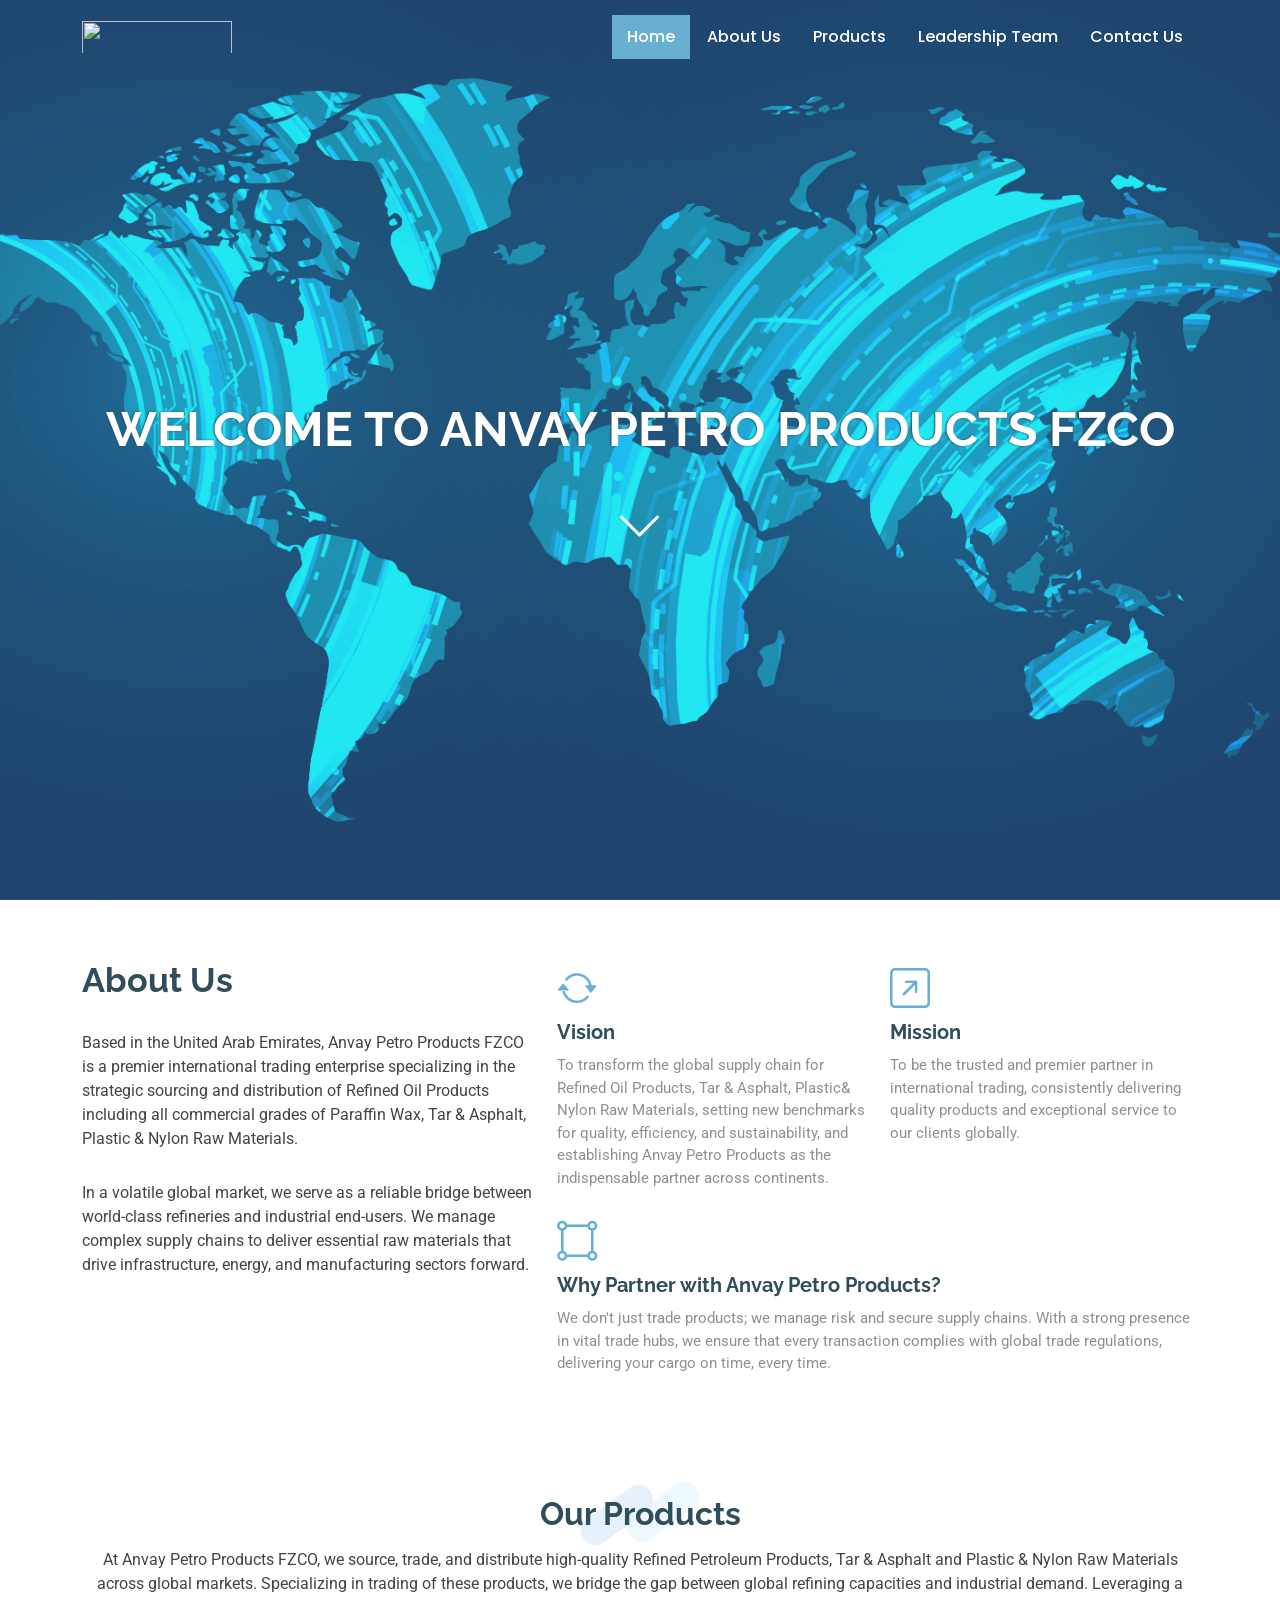
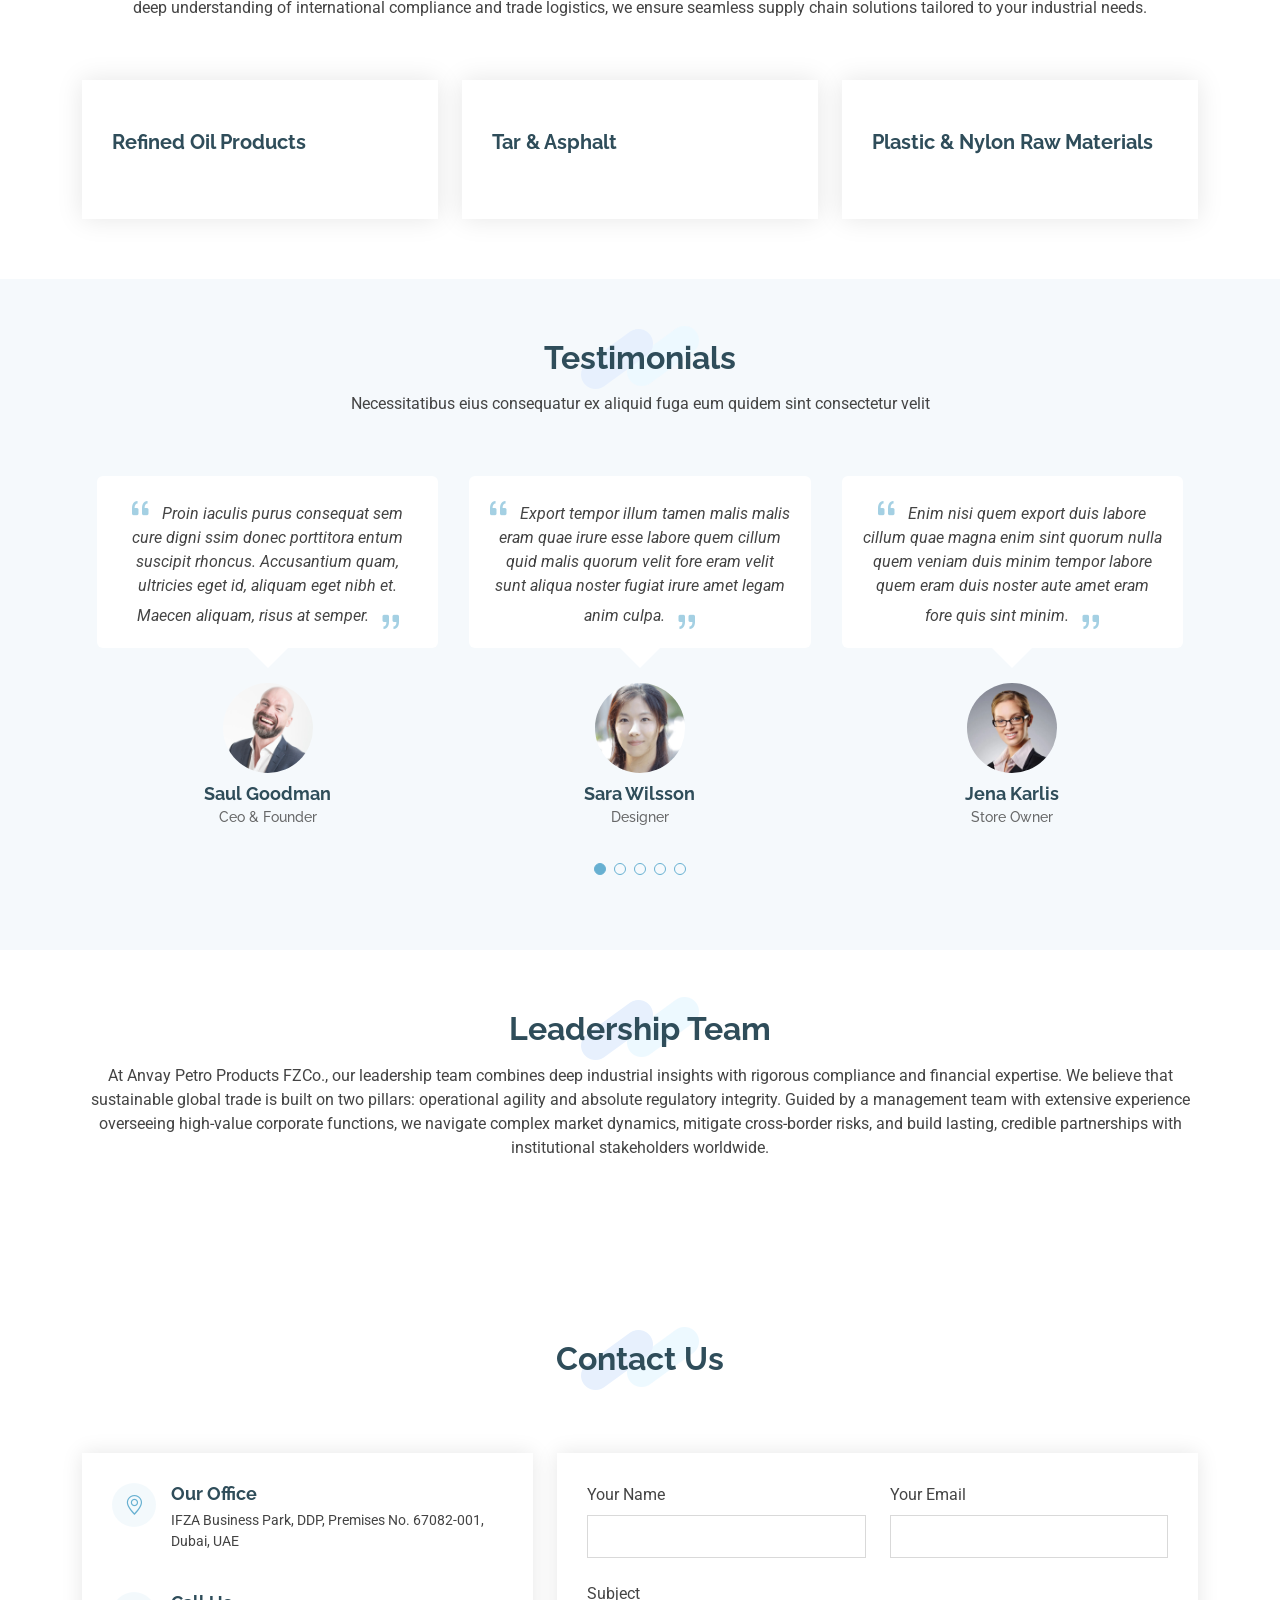
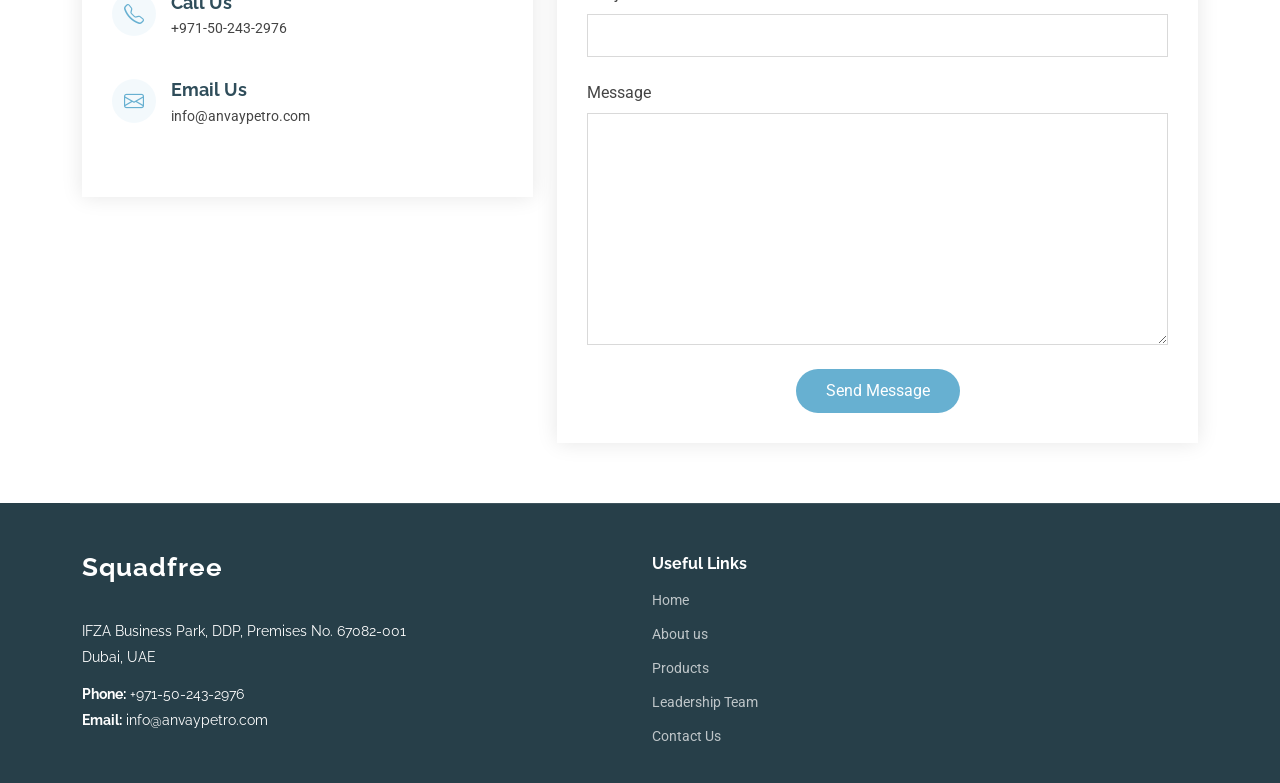
==== commit 8b407e74: "Update index.html" ====
--- a/index.html
+++ b/index.html
@@ -43,7 +43,7 @@
 
       <a href="index.html" class="logo d-flex align-items-center">
         
-        <img src="assets/img/logo-top.png" alt="" width="1800">
+        <img src="assets/img/logo-top.png" alt="" width="150" height="150">
         
       </a>
 
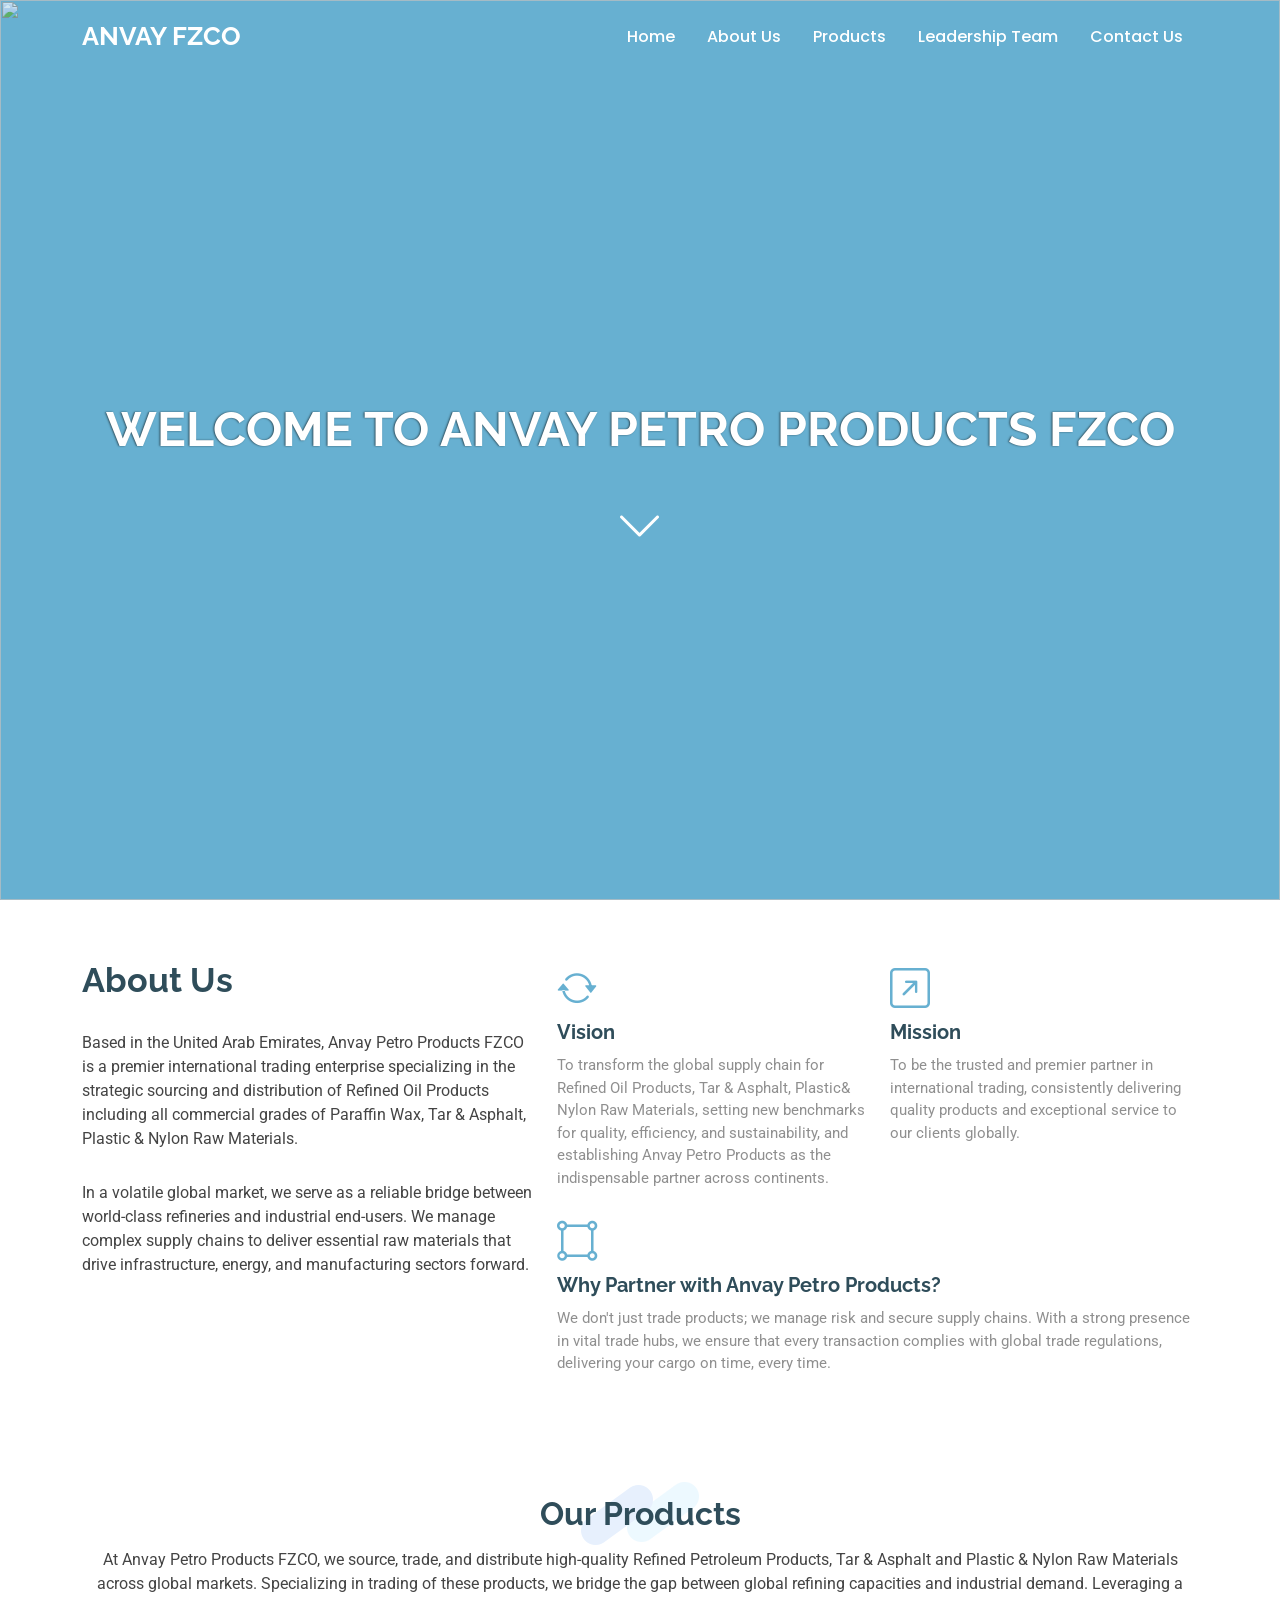
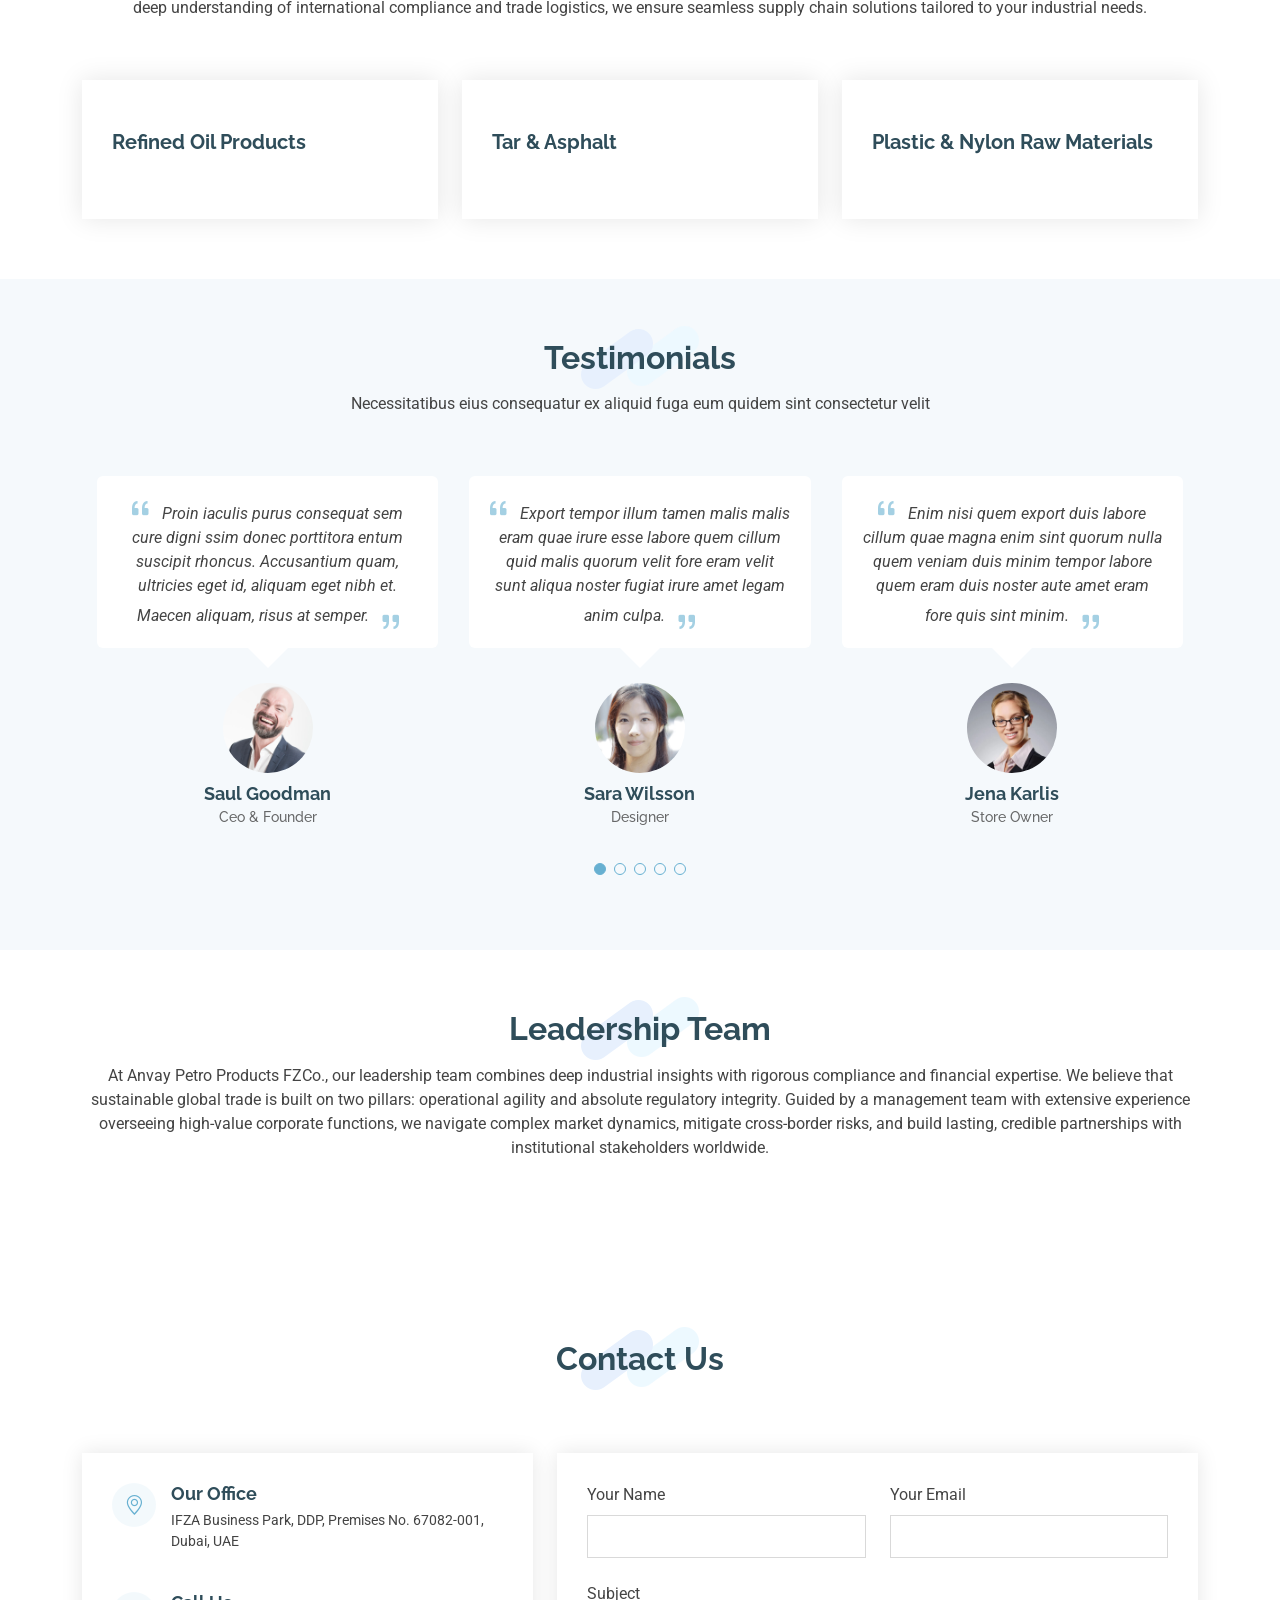
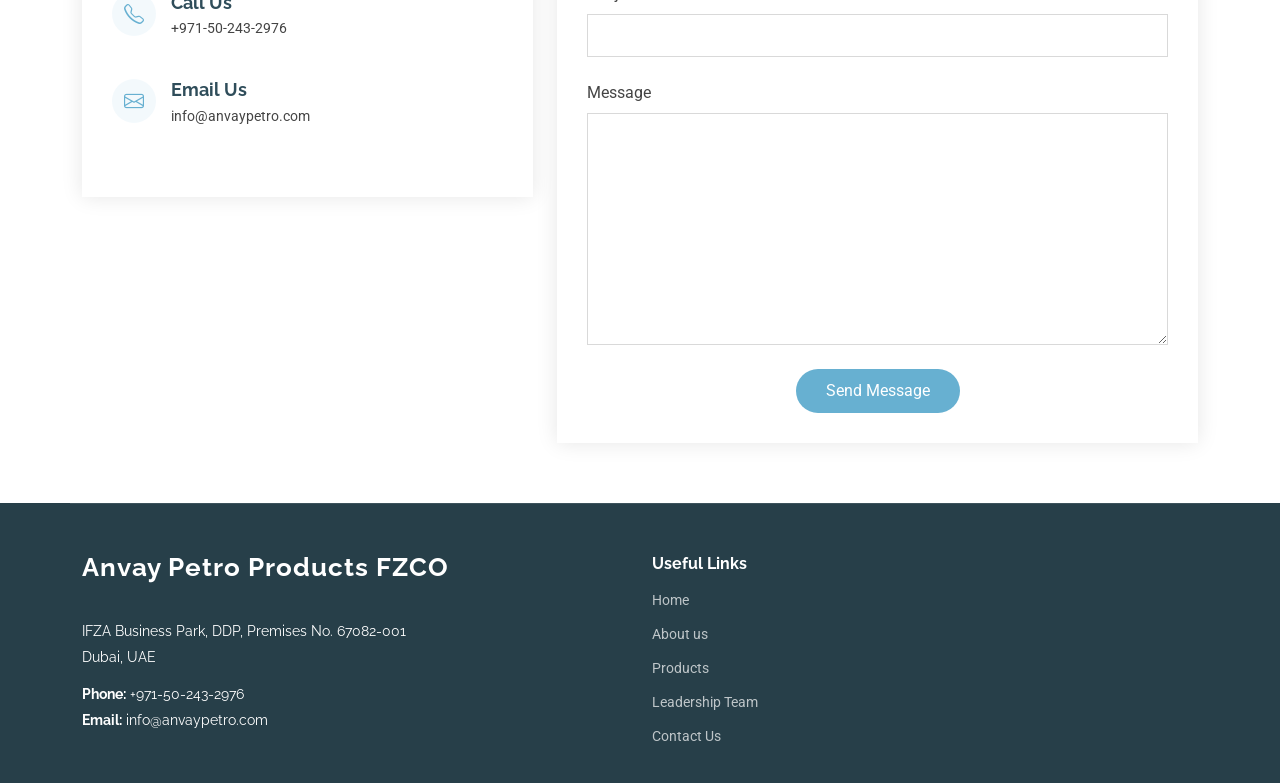
==== commit 099abf3c: "Update index.html" ====
--- a/index.html
+++ b/index.html
@@ -4,7 +4,7 @@
 <head>
   <meta charset="utf-8">
   <meta content="width=device-width, initial-scale=1.0" name="viewport">
-  <title>Index - Squadfree Bootstrap Template</title>
+  <title>Anvay FZCO</title>
   <meta name="description" content="">
   <meta name="keywords" content="">
 
@@ -26,14 +26,6 @@
 
   <!-- Main CSS File -->
   <link href="assets/css/main.css" rel="stylesheet">
-
-  <!-- =======================================================
-  * Template Name: Squadfree
-  * Template URL: https://bootstrapmade.com/squadfree-free-bootstrap-template-creative/
-  * Updated: Aug 07 2024 with Bootstrap v5.3.3
-  * Author: BootstrapMade.com
-  * License: https://bootstrapmade.com/license/
-  ======================================================== -->
 </head>
 
 <body class="index-page">
@@ -42,9 +34,9 @@
     <div class="container-fluid container-xl position-relative d-flex align-items-center justify-content-between">
 
       <a href="index.html" class="logo d-flex align-items-center">
-        
-        <img src="assets/img/logo-top.png" alt="" width="150" height="150">
-        
+        <!-- Uncomment the line below if you also wish to use an image logo -->
+        <!-- <img src="assets/img/logo.png" alt=""> -->
+        <h1 class="sitename">Anvay FZCO</h1>
       </a>
 
       <nav id="navmenu" class="navmenu">
@@ -66,7 +58,7 @@
     <!-- Home Section -->
     <section id="home" class="home section accent-background">
 
-      <img src="assets/img/hero.jpg" alt="" data-aos="fade-in">
+      <img src="assets/img/hero back.jpeg" alt="" data-aos="fade-in">
 
       <div class="container text-center" data-aos="fade-up" data-aos-delay="100">
         <h2>Welcome to Anvay Petro Products FZCO</h2>
@@ -379,7 +371,7 @@
       <div class="row gy-4">
         <div class="col-lg-6 col-md-6 footer-about">
           <a href="index.html" class="logo d-flex align-items-center">
-            <span class="sitename">Squadfree</span>
+            <span class="sitename">Anvay Petro Products FZCO</span>
           </a>
           <div class="footer-contact pt-3">
             <p>IFZA Business Park, DDP, Premises No. 67082-001</p>
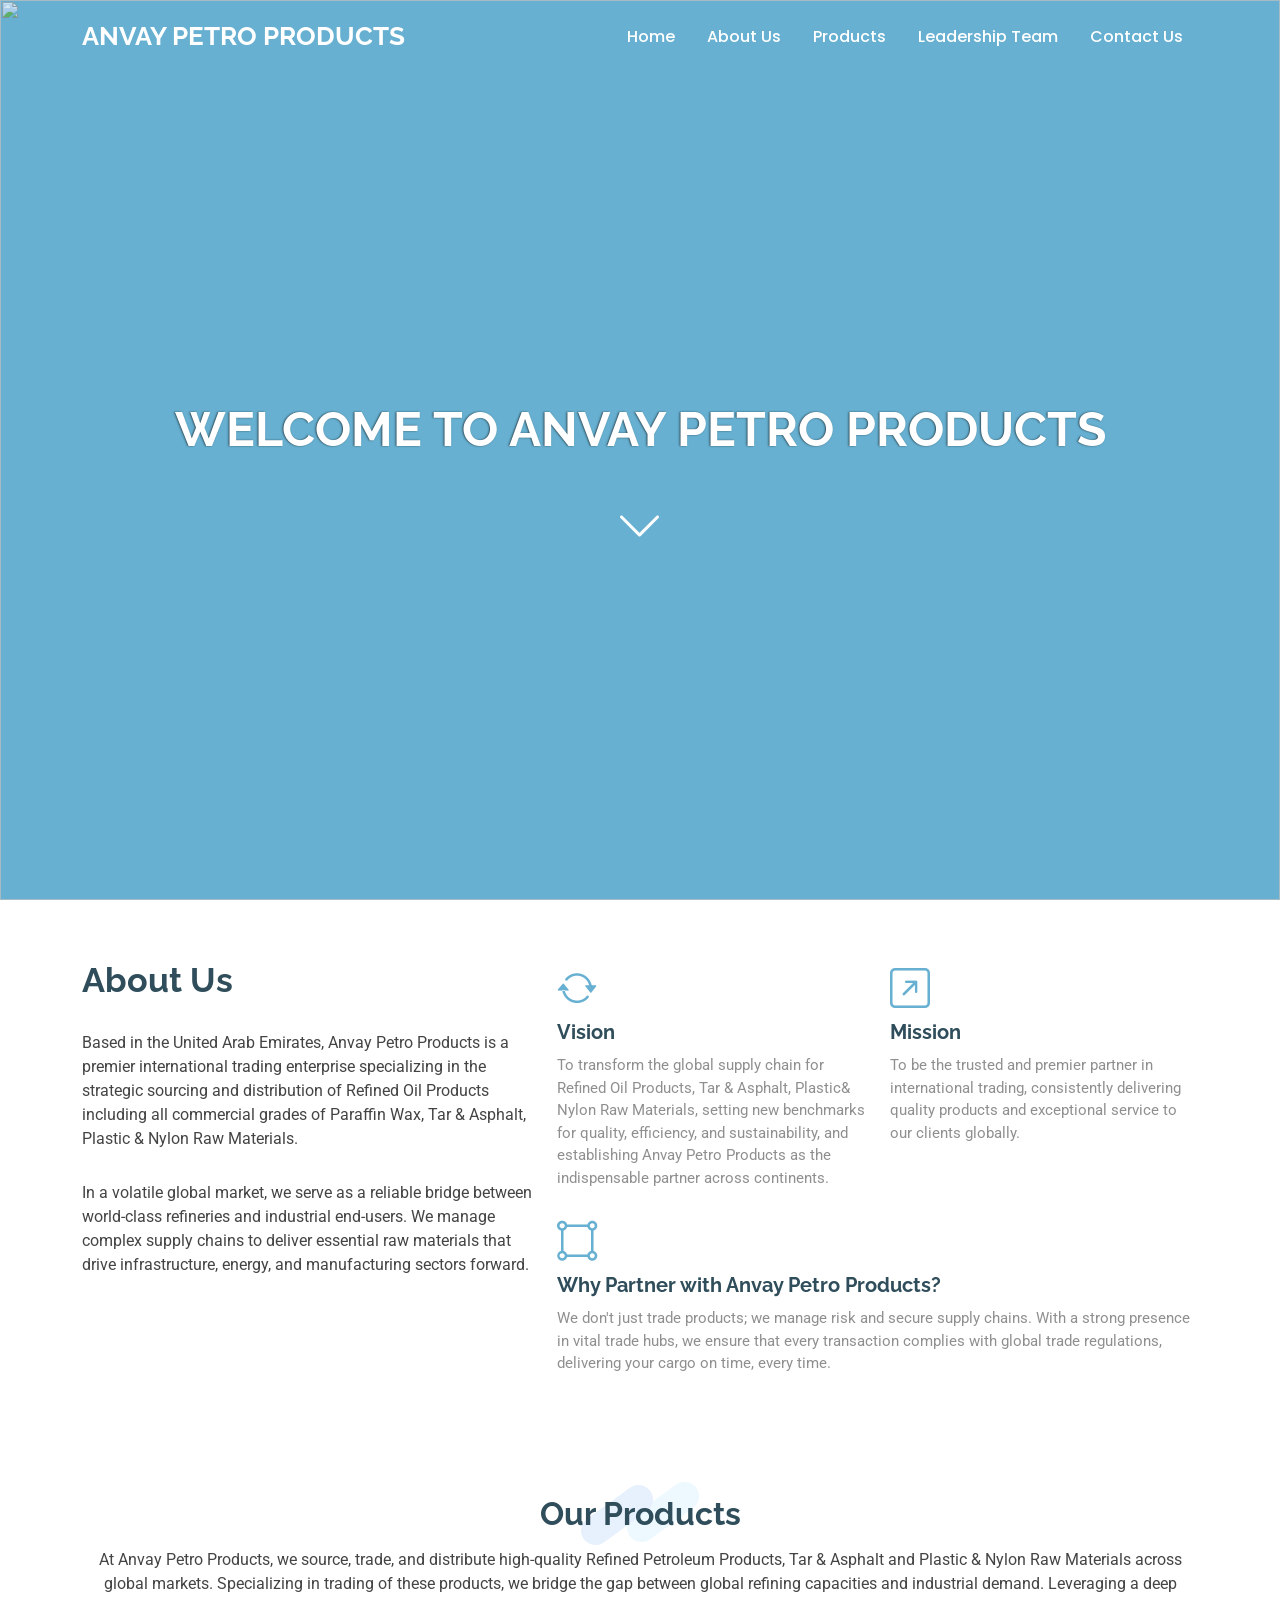
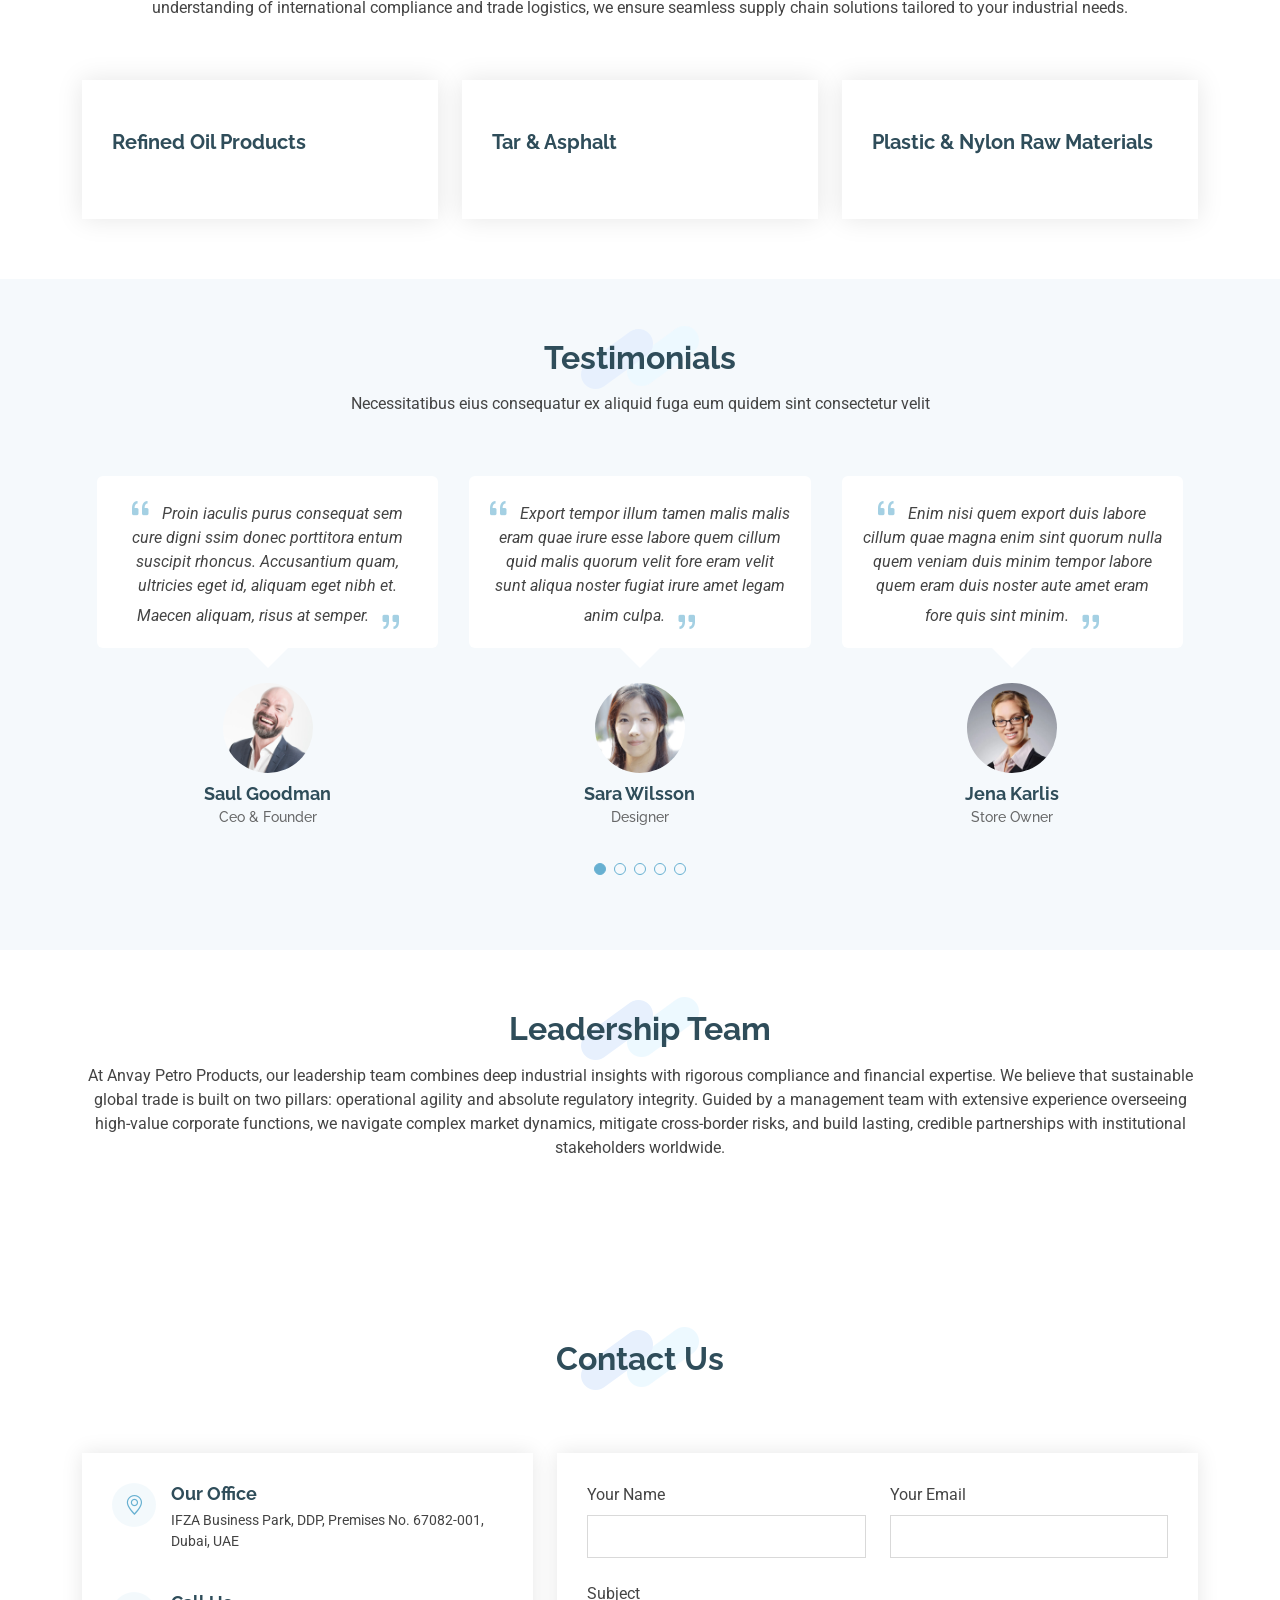
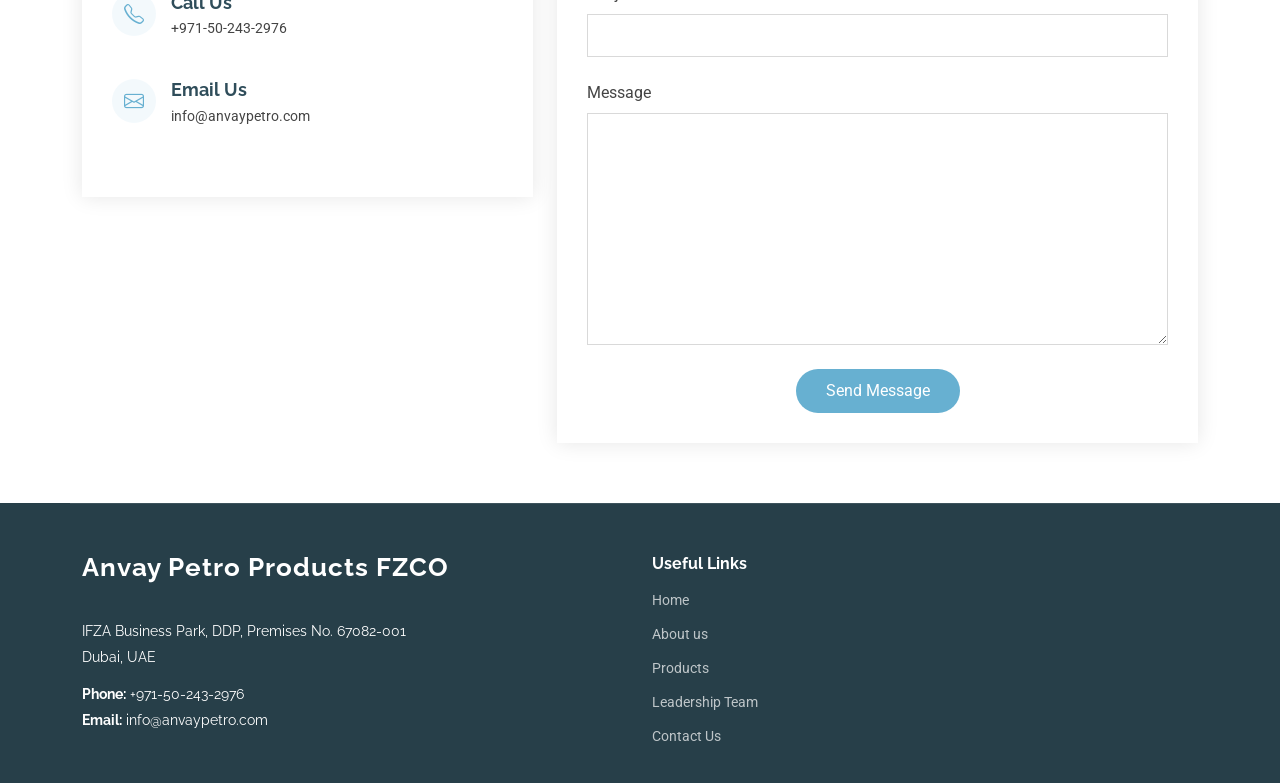
==== commit 47cc1d54: "Update index.html" ====
--- a/index.html
+++ b/index.html
@@ -4,7 +4,7 @@
 <head>
   <meta charset="utf-8">
   <meta content="width=device-width, initial-scale=1.0" name="viewport">
-  <title>Anvay FZCO</title>
+  <title>Anvay Petro Products</title>
   <meta name="description" content="">
   <meta name="keywords" content="">
 
@@ -36,7 +36,7 @@
       <a href="index.html" class="logo d-flex align-items-center">
         <!-- Uncomment the line below if you also wish to use an image logo -->
         <!-- <img src="assets/img/logo.png" alt=""> -->
-        <h1 class="sitename">Anvay FZCO</h1>
+        <h1 class="sitename">Anvay Petro Products</h1>
       </a>
 
       <nav id="navmenu" class="navmenu">
@@ -61,7 +61,7 @@
       <img src="assets/img/hero back.jpeg" alt="" data-aos="fade-in">
 
       <div class="container text-center" data-aos="fade-up" data-aos-delay="100">
-        <h2>Welcome to Anvay Petro Products FZCO</h2>
+        <h2>Welcome to Anvay Petro Products</h2>
         <a href="#about" class="btn-scroll" title="Scroll Down"><i class="bi bi-chevron-down"></i></a>
       </div>
 
@@ -77,7 +77,7 @@
           <div class="content col-xl-5 d-flex flex-column" data-aos="fade-up" data-aos-delay="100">
             <h3>About Us</h3>
             <p>
-              Based in the United Arab Emirates, Anvay Petro Products FZCO is a premier international trading enterprise specializing in the strategic sourcing and distribution of Refined Oil Products including all commercial grades of Paraffin Wax, Tar & Asphalt, Plastic & Nylon Raw Materials.
+              Based in the United Arab Emirates, Anvay Petro Products is a premier international trading enterprise specializing in the strategic sourcing and distribution of Refined Oil Products including all commercial grades of Paraffin Wax, Tar & Asphalt, Plastic & Nylon Raw Materials.
             </p>
             <p>
               In a volatile global market, we serve as a reliable bridge between world-class refineries and industrial end-users. We manage complex supply chains to deliver essential raw materials that drive infrastructure, energy, and manufacturing sectors forward.
@@ -120,7 +120,7 @@
       <!-- Section Title -->
       <div class="container section-title" data-aos="fade-up">
         <h2>Our Products</h2>
-        <p>At Anvay Petro Products FZCO, we source, trade, and distribute high-quality Refined Petroleum Products, Tar & Asphalt and Plastic & Nylon Raw Materials across global markets. Specializing in trading of these products, we bridge the gap between global refining capacities and industrial demand. Leveraging a deep understanding of international compliance and trade logistics, we ensure seamless supply chain solutions tailored to your industrial needs.</p>
+        <p>At Anvay Petro Products, we source, trade, and distribute high-quality Refined Petroleum Products, Tar & Asphalt and Plastic & Nylon Raw Materials across global markets. Specializing in trading of these products, we bridge the gap between global refining capacities and industrial demand. Leveraging a deep understanding of international compliance and trade logistics, we ensure seamless supply chain solutions tailored to your industrial needs.</p>
       </div><!-- End Section Title -->
 
       <div class="container">
@@ -272,7 +272,7 @@
       <!-- Section Title -->
       <div class="container section-title" data-aos="fade-up">
         <h2>Leadership Team</h2>
-        <p>At Anvay Petro Products FZCo., our leadership team combines deep industrial insights with rigorous compliance and financial expertise. We believe that sustainable global trade is built on two pillars: operational agility and absolute regulatory integrity. Guided by a management team with extensive experience overseeing high-value corporate functions, we navigate complex market dynamics, mitigate cross-border risks, and build lasting, credible partnerships with institutional stakeholders worldwide.</p>
+        <p>At Anvay Petro Products, our leadership team combines deep industrial insights with rigorous compliance and financial expertise. We believe that sustainable global trade is built on two pillars: operational agility and absolute regulatory integrity. Guided by a management team with extensive experience overseeing high-value corporate functions, we navigate complex market dynamics, mitigate cross-border risks, and build lasting, credible partnerships with institutional stakeholders worldwide.</p>
       </div><!-- End Section Title -->
 
       
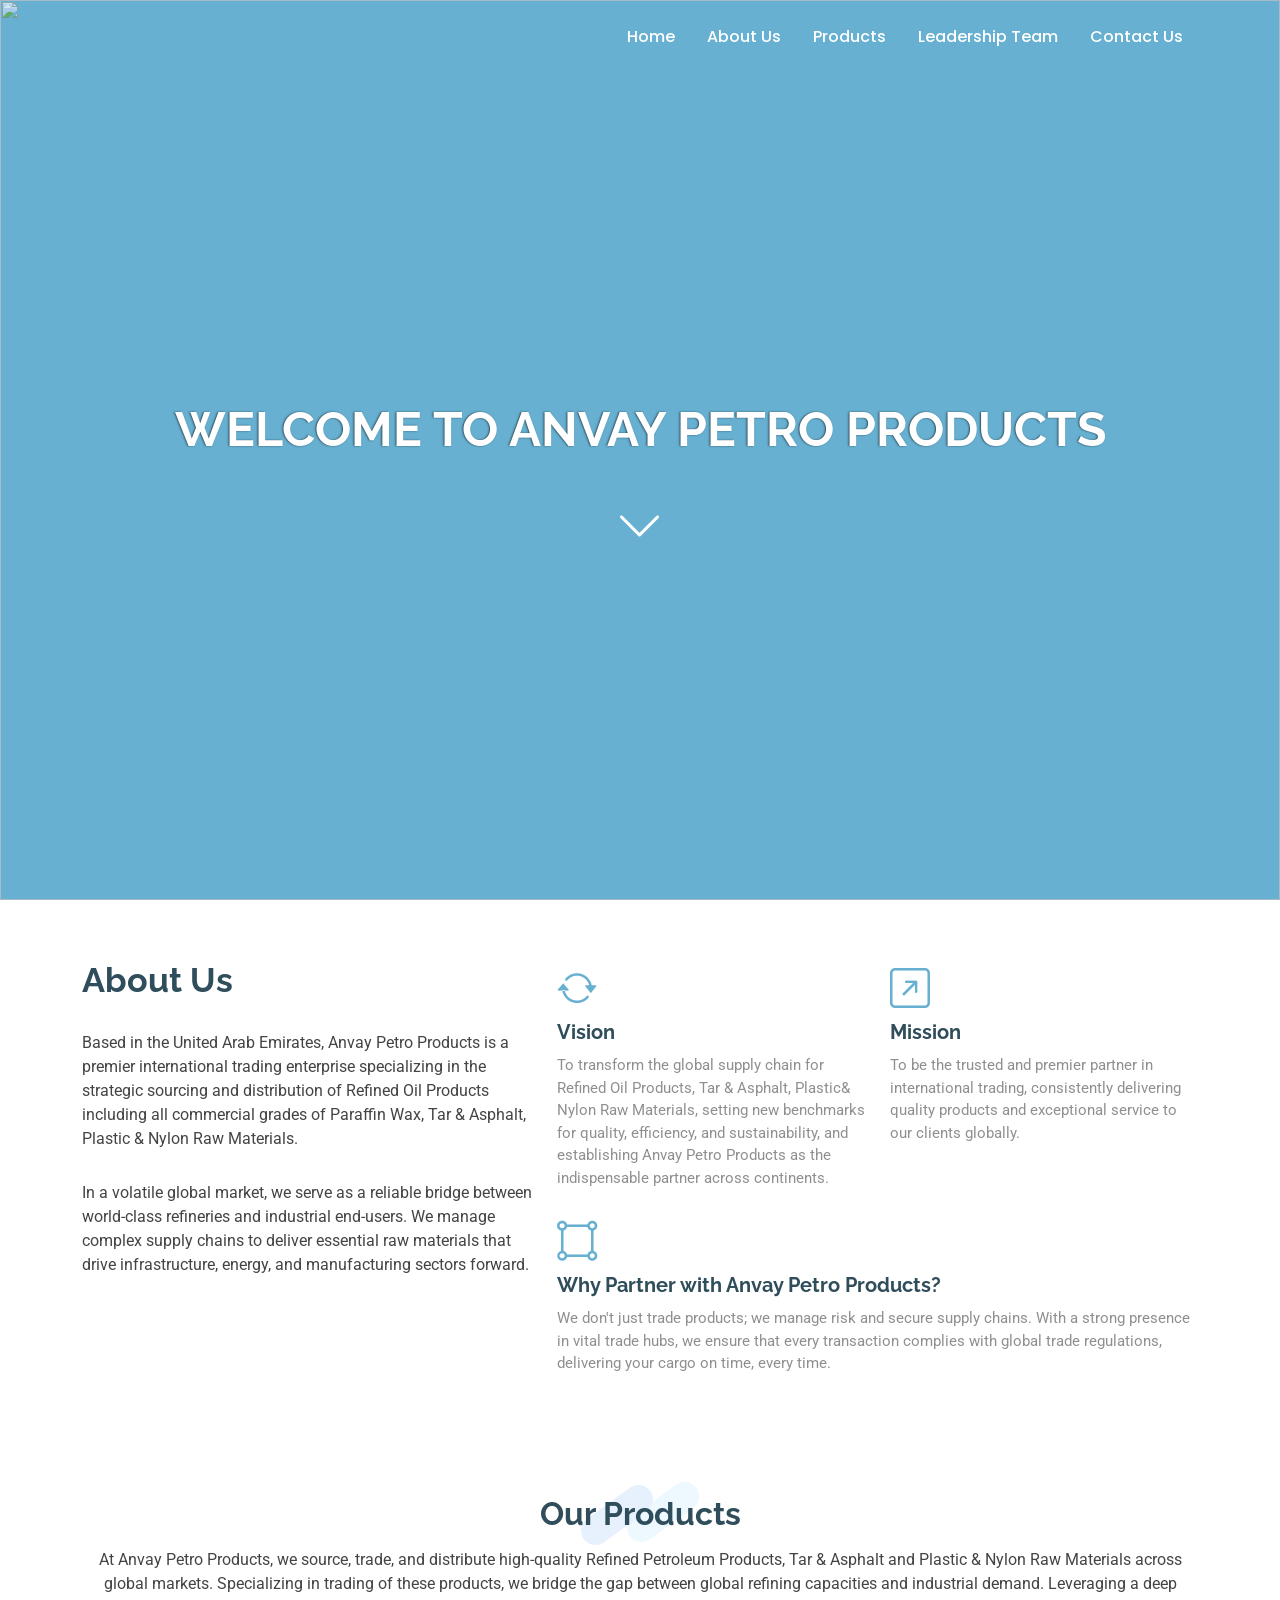
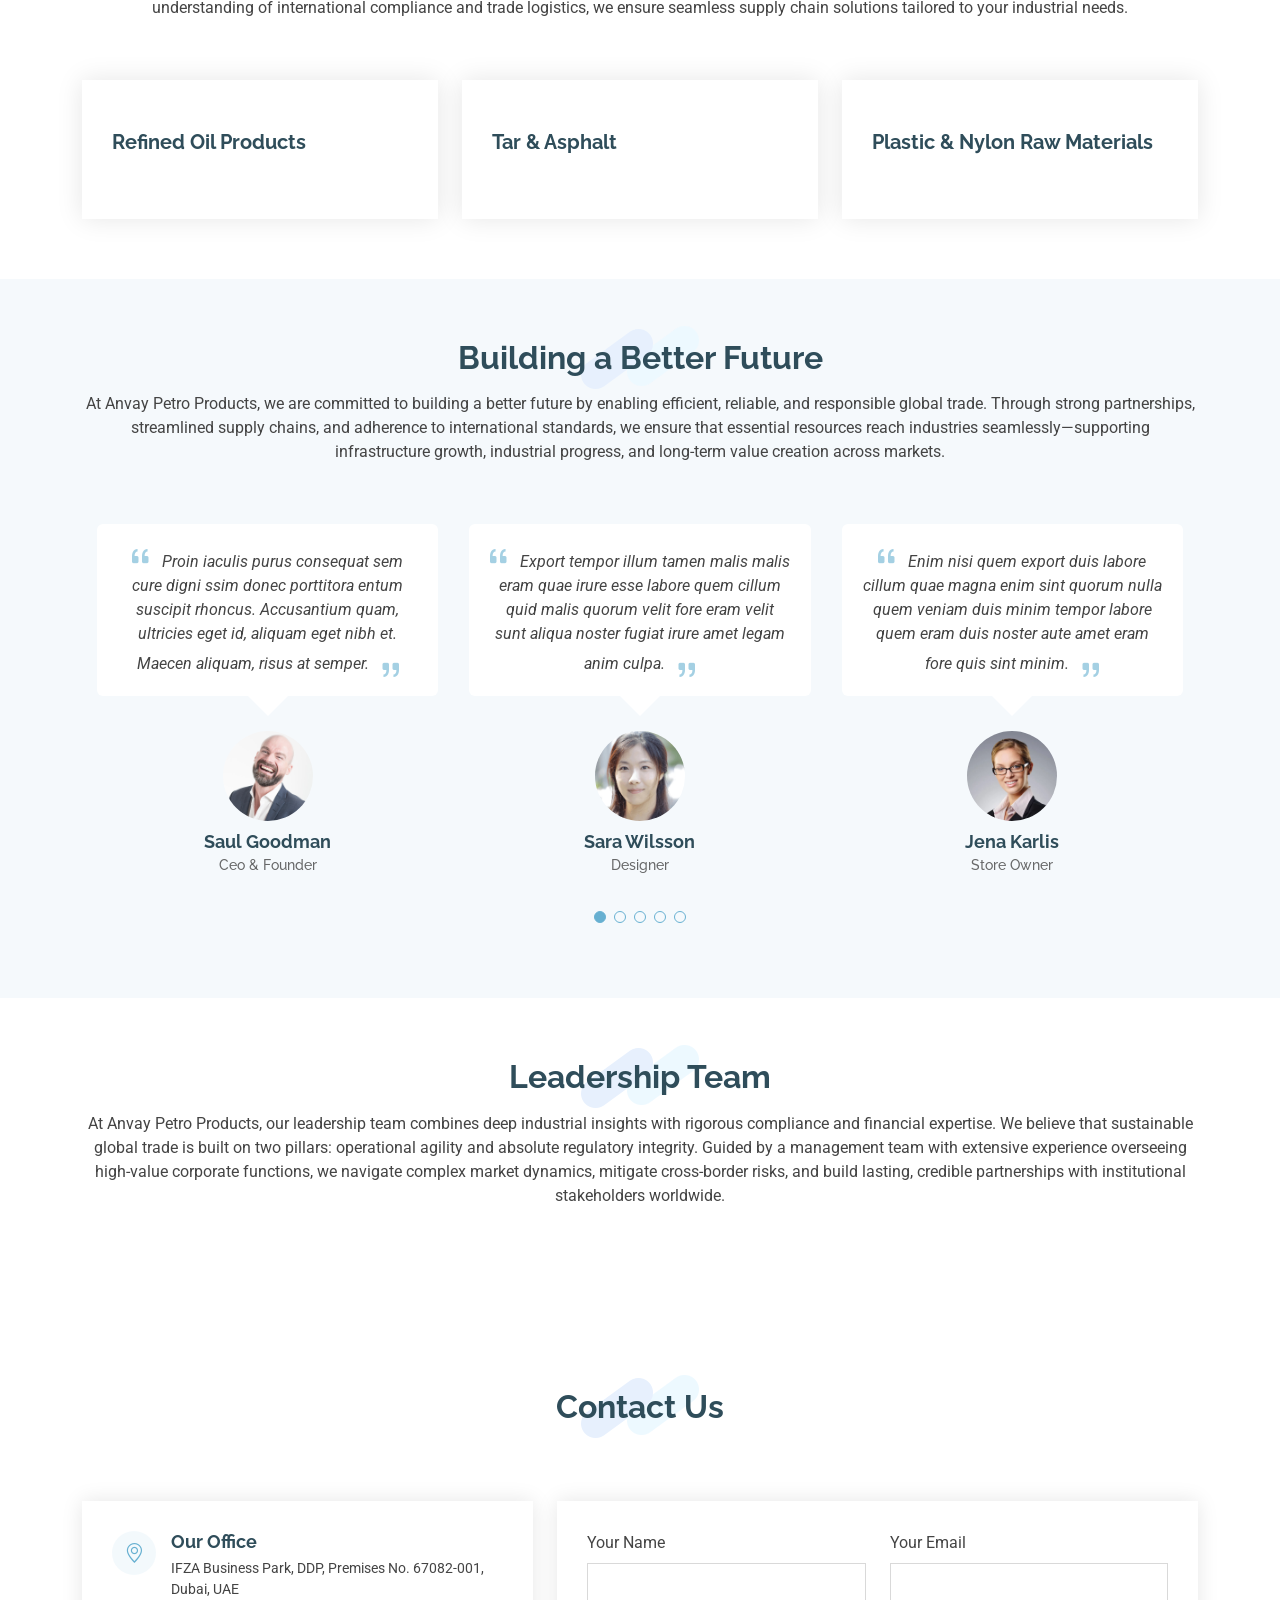
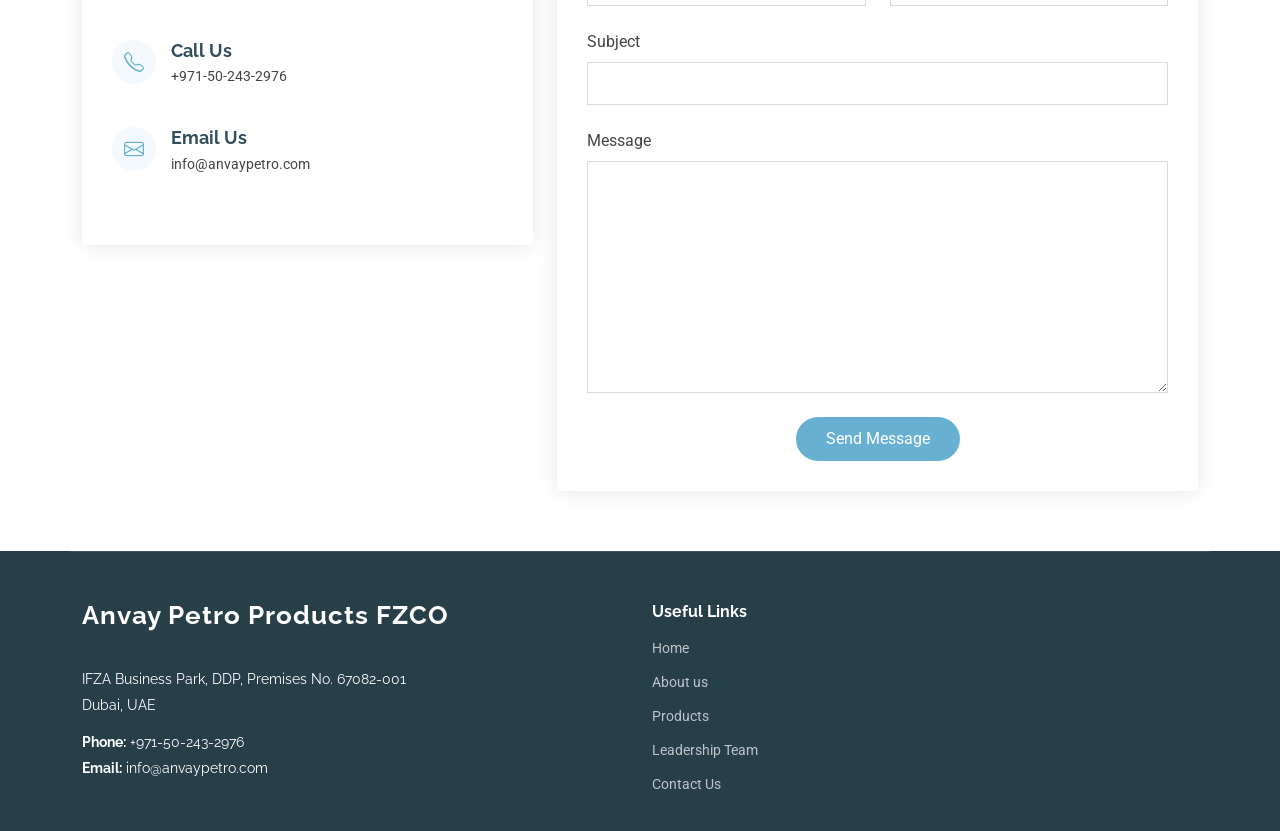
==== commit 8a6fb2fd: "Update index.html" ====
--- a/index.html
+++ b/index.html
@@ -36,7 +36,7 @@
       <a href="index.html" class="logo d-flex align-items-center">
         <!-- Uncomment the line below if you also wish to use an image logo -->
         <!-- <img src="assets/img/logo.png" alt=""> -->
-        <h1 class="sitename">Anvay Petro Products</h1>
+        <h1 class="sitename"></h1>
       </a>
 
       <nav id="navmenu" class="navmenu">
@@ -159,8 +159,8 @@
 
       <!-- Section Title -->
       <div class="container section-title" data-aos="fade-up">
-        <h2>Testimonials</h2>
-        <p>Necessitatibus eius consequatur ex aliquid fuga eum quidem sint consectetur velit</p>
+        <h2>Building a Better Future</h2>
+        <p>At Anvay Petro Products, we are committed to building a better future by enabling efficient, reliable, and responsible global trade. Through strong partnerships, streamlined supply chains, and adherence to international standards, we ensure that essential resources reach industries seamlessly—supporting infrastructure growth, industrial progress, and long-term value creation across markets.</p>
       </div><!-- End Section Title -->
 
       <div class="container" data-aos="fade-up" data-aos-delay="100">
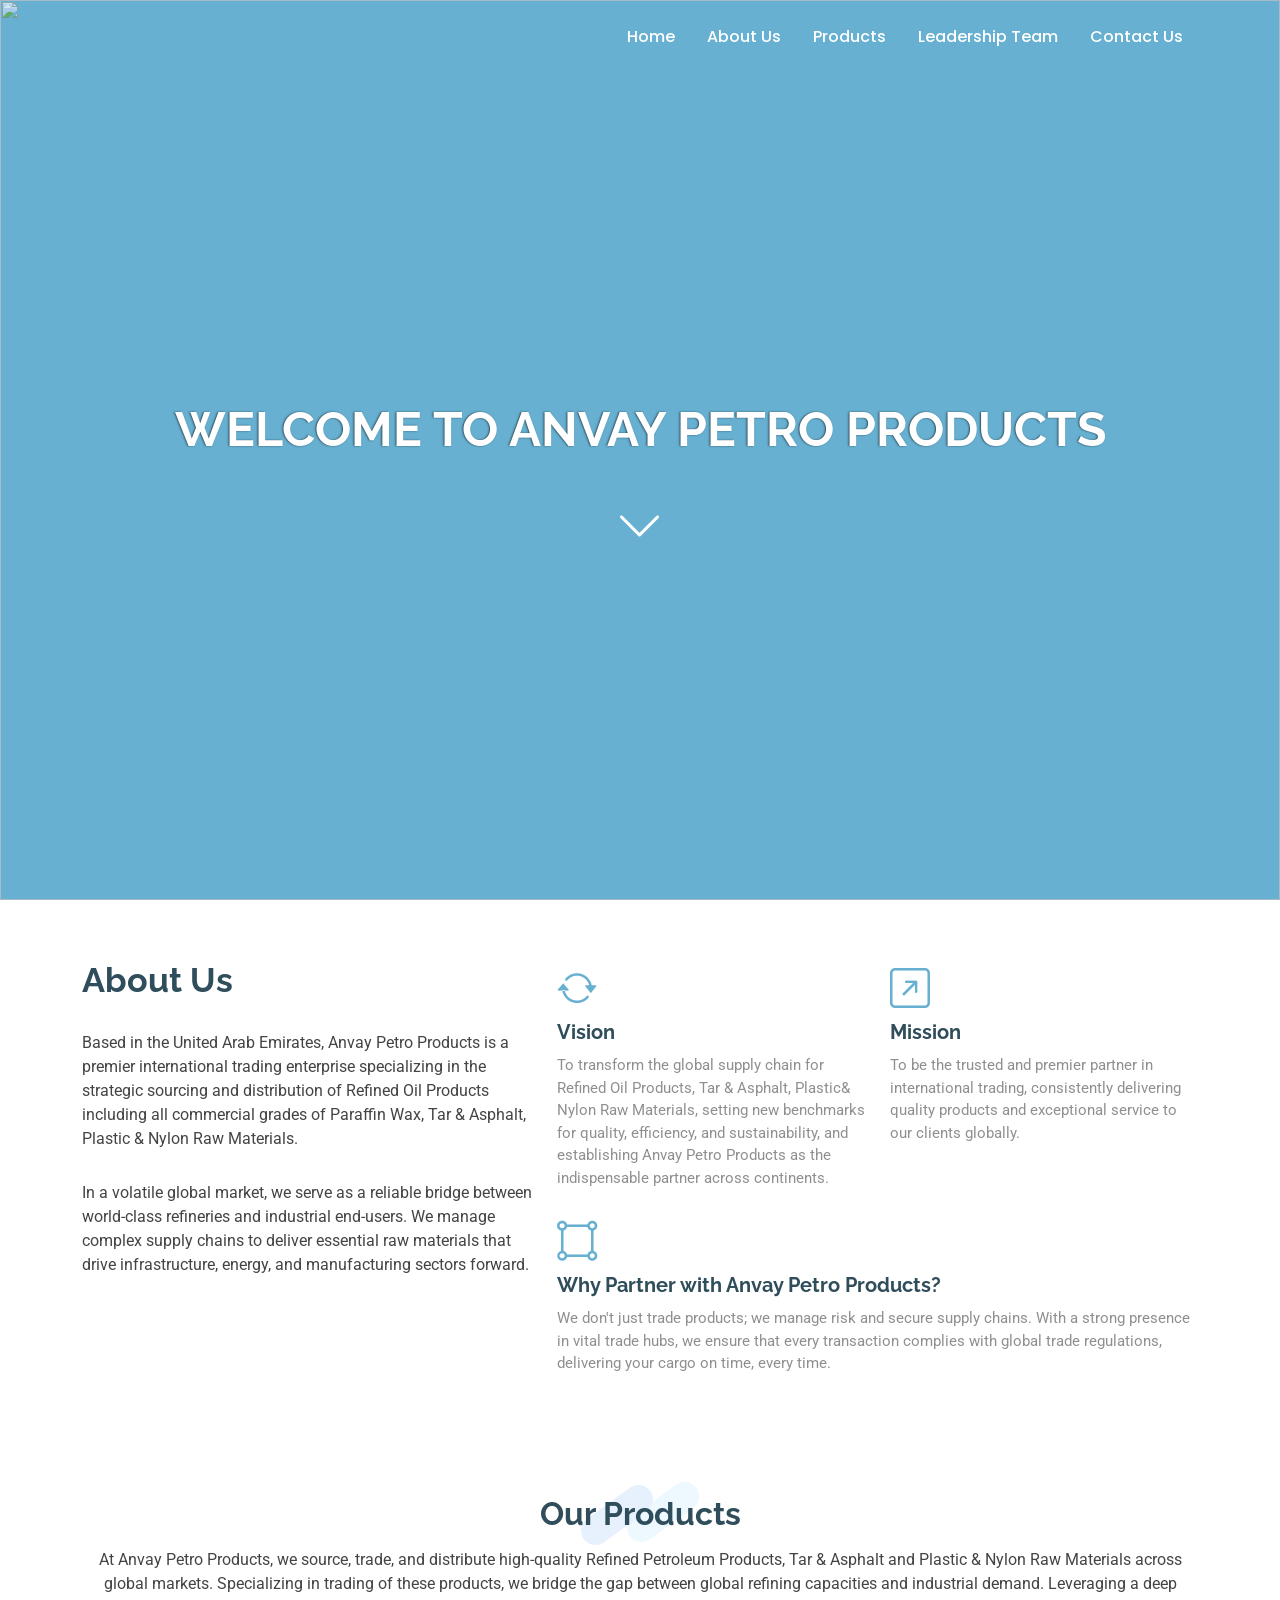
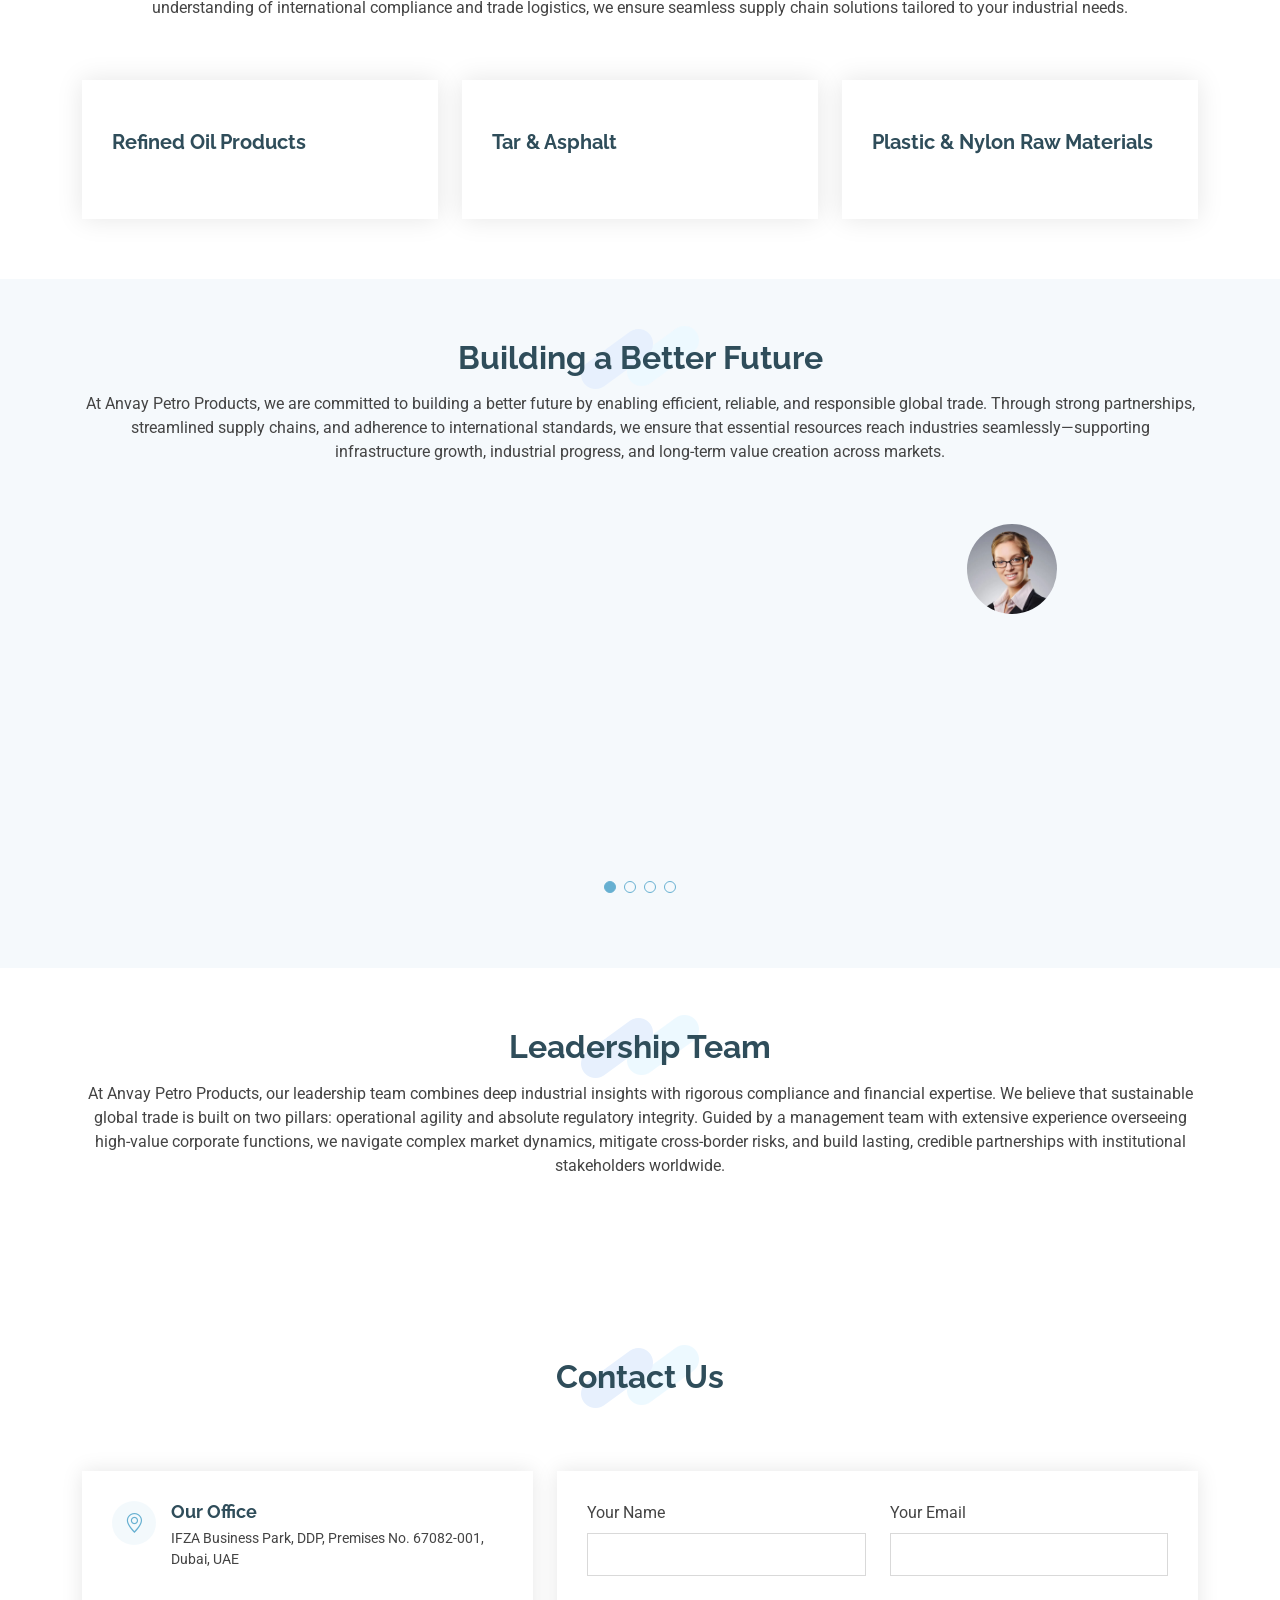
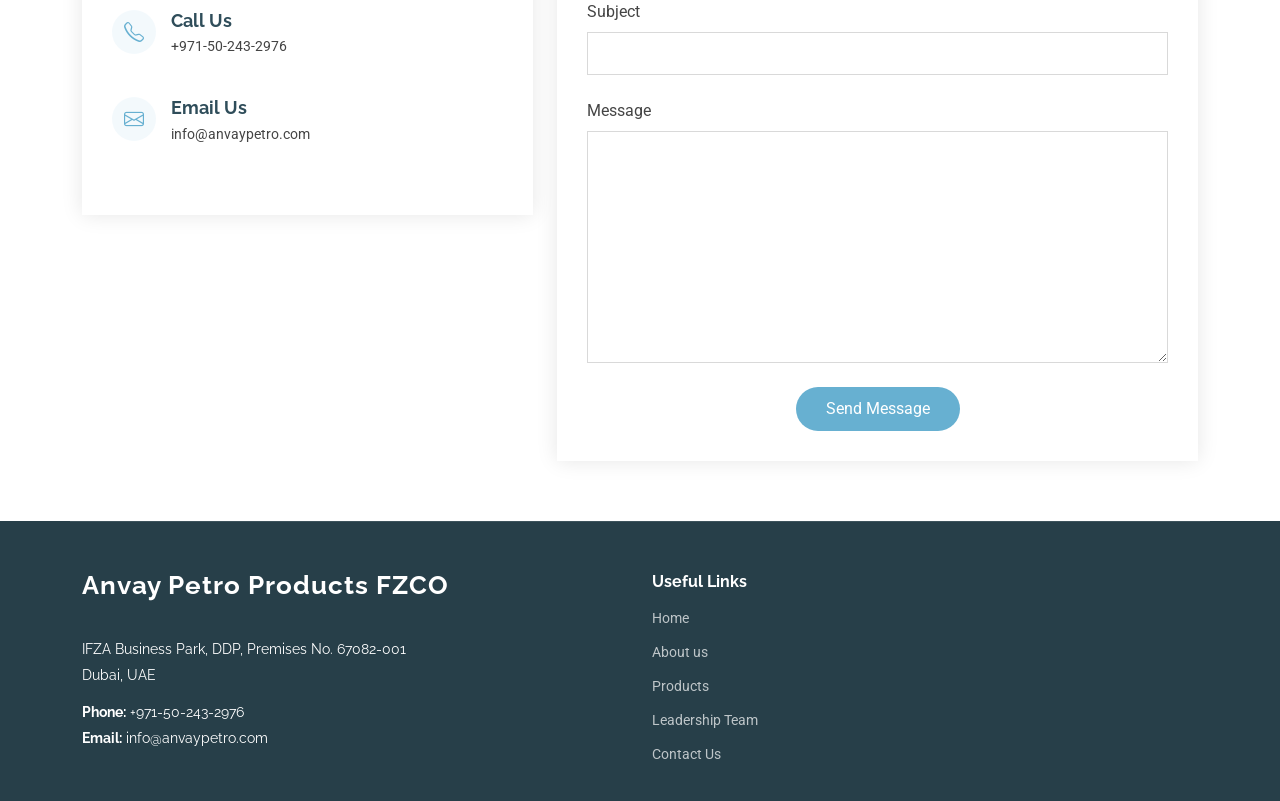
==== commit 98751feb: "Update index.html" ====
--- a/index.html
+++ b/index.html
@@ -195,66 +195,29 @@
 
             <div class="swiper-slide">
               <div class="testimonial-item">
-                <p>
-                  <i class="bi bi-quote quote-icon-left"></i>
-                  <span>Proin iaculis purus consequat sem cure digni ssim donec porttitora entum suscipit rhoncus. Accusantium quam, ultricies eget id, aliquam eget nibh et. Maecen aliquam, risus at semper.</span>
-                  <i class="bi bi-quote quote-icon-right"></i>
-                </p>
-                <img src="assets/img/testimonials/testimonials-1.jpg" class="testimonial-img" alt="">
-                <h3>Saul Goodman</h3>
-                <h4>Ceo &amp; Founder</h4>
+                
+                <img src="assets/img/testimonials/testimonial1.jpeg" class="testimonial-img" alt="">
               </div>
             </div><!-- End testimonial item -->
 
             <div class="swiper-slide">
               <div class="testimonial-item">
-                <p>
-                  <i class="bi bi-quote quote-icon-left"></i>
-                  <span>Export tempor illum tamen malis malis eram quae irure esse labore quem cillum quid malis quorum velit fore eram velit sunt aliqua noster fugiat irure amet legam anim culpa.</span>
-                  <i class="bi bi-quote quote-icon-right"></i>
-                </p>
-                <img src="assets/img/testimonials/testimonials-2.jpg" class="testimonial-img" alt="">
-                <h3>Sara Wilsson</h3>
-                <h4>Designer</h4>
+                
+                <img src="assets/img/testimonials/testimonial2.jpeg" class="testimonial-img" alt="">
               </div>
             </div><!-- End testimonial item -->
 
             <div class="swiper-slide">
               <div class="testimonial-item">
-                <p>
-                  <i class="bi bi-quote quote-icon-left"></i>
-                  <span>Enim nisi quem export duis labore cillum quae magna enim sint quorum nulla quem veniam duis minim tempor labore quem eram duis noster aute amet eram fore quis sint minim.</span>
-                  <i class="bi bi-quote quote-icon-right"></i>
-                </p>
+                
                 <img src="assets/img/testimonials/testimonials-3.jpg" class="testimonial-img" alt="">
-                <h3>Jena Karlis</h3>
-                <h4>Store Owner</h4>
               </div>
             </div><!-- End testimonial item -->
 
             <div class="swiper-slide">
               <div class="testimonial-item">
-                <p>
-                  <i class="bi bi-quote quote-icon-left"></i>
-                  <span>Fugiat enim eram quae cillum dolore dolor amet nulla culpa multos export minim fugiat dolor enim duis veniam ipsum anim magna sunt elit fore quem dolore labore illum veniam.</span>
-                  <i class="bi bi-quote quote-icon-right"></i>
-                </p>
-                <img src="assets/img/testimonials/testimonials-4.jpg" class="testimonial-img" alt="">
-                <h3>Matt Brandon</h3>
-                <h4>Freelancer</h4>
-              </div>
-            </div><!-- End testimonial item -->
-
-            <div class="swiper-slide">
-              <div class="testimonial-item">
-                <p>
-                  <i class="bi bi-quote quote-icon-left"></i>
-                  <span>Quis quorum aliqua sint quem legam fore sunt eram irure aliqua veniam tempor noster veniam sunt culpa nulla illum cillum fugiat legam esse veniam culpa fore nisi cillum quid.</span>
-                  <i class="bi bi-quote quote-icon-right"></i>
-                </p>
-                <img src="assets/img/testimonials/testimonials-5.jpg" class="testimonial-img" alt="">
-                <h3>John Larson</h3>
-                <h4>Entrepreneur</h4>
+                
+                <img src="assets/img/testimonials/testimonial4.jpeg" class="testimonial-img" alt="">
               </div>
             </div><!-- End testimonial item -->
 
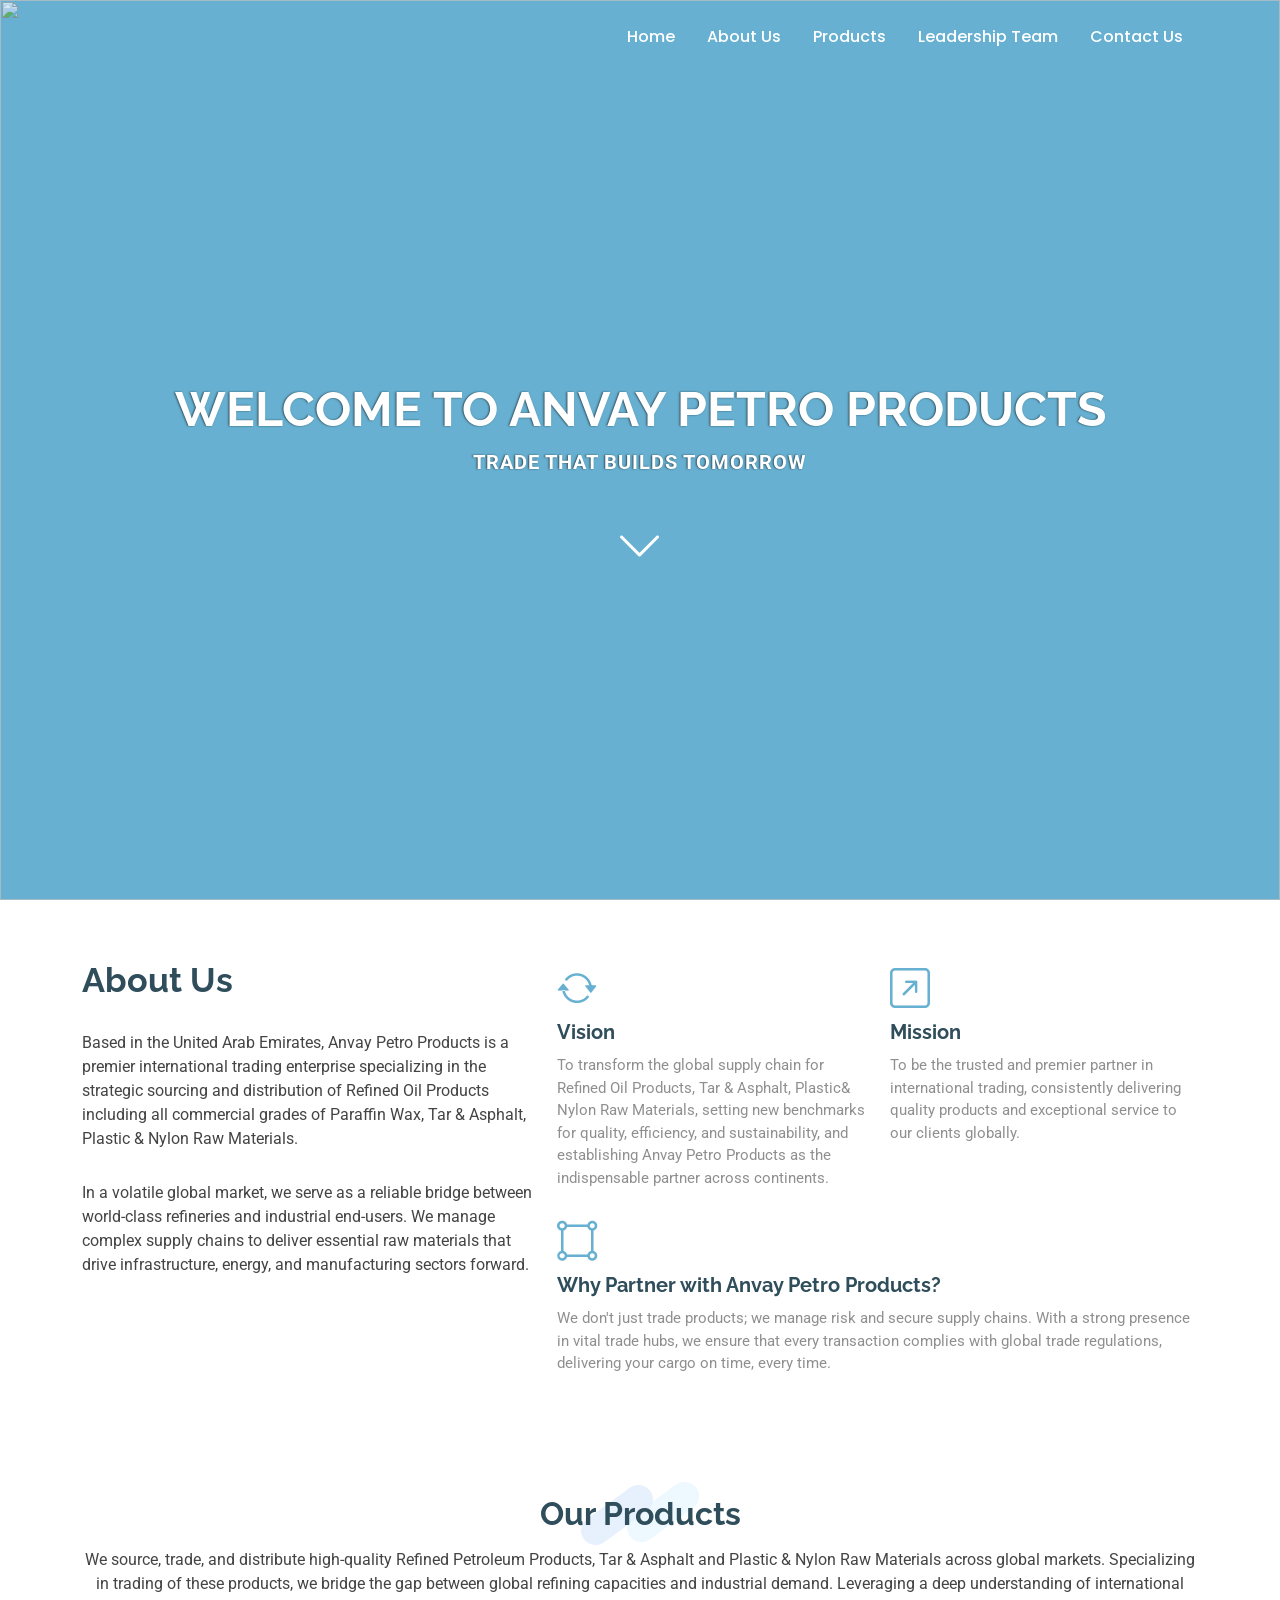
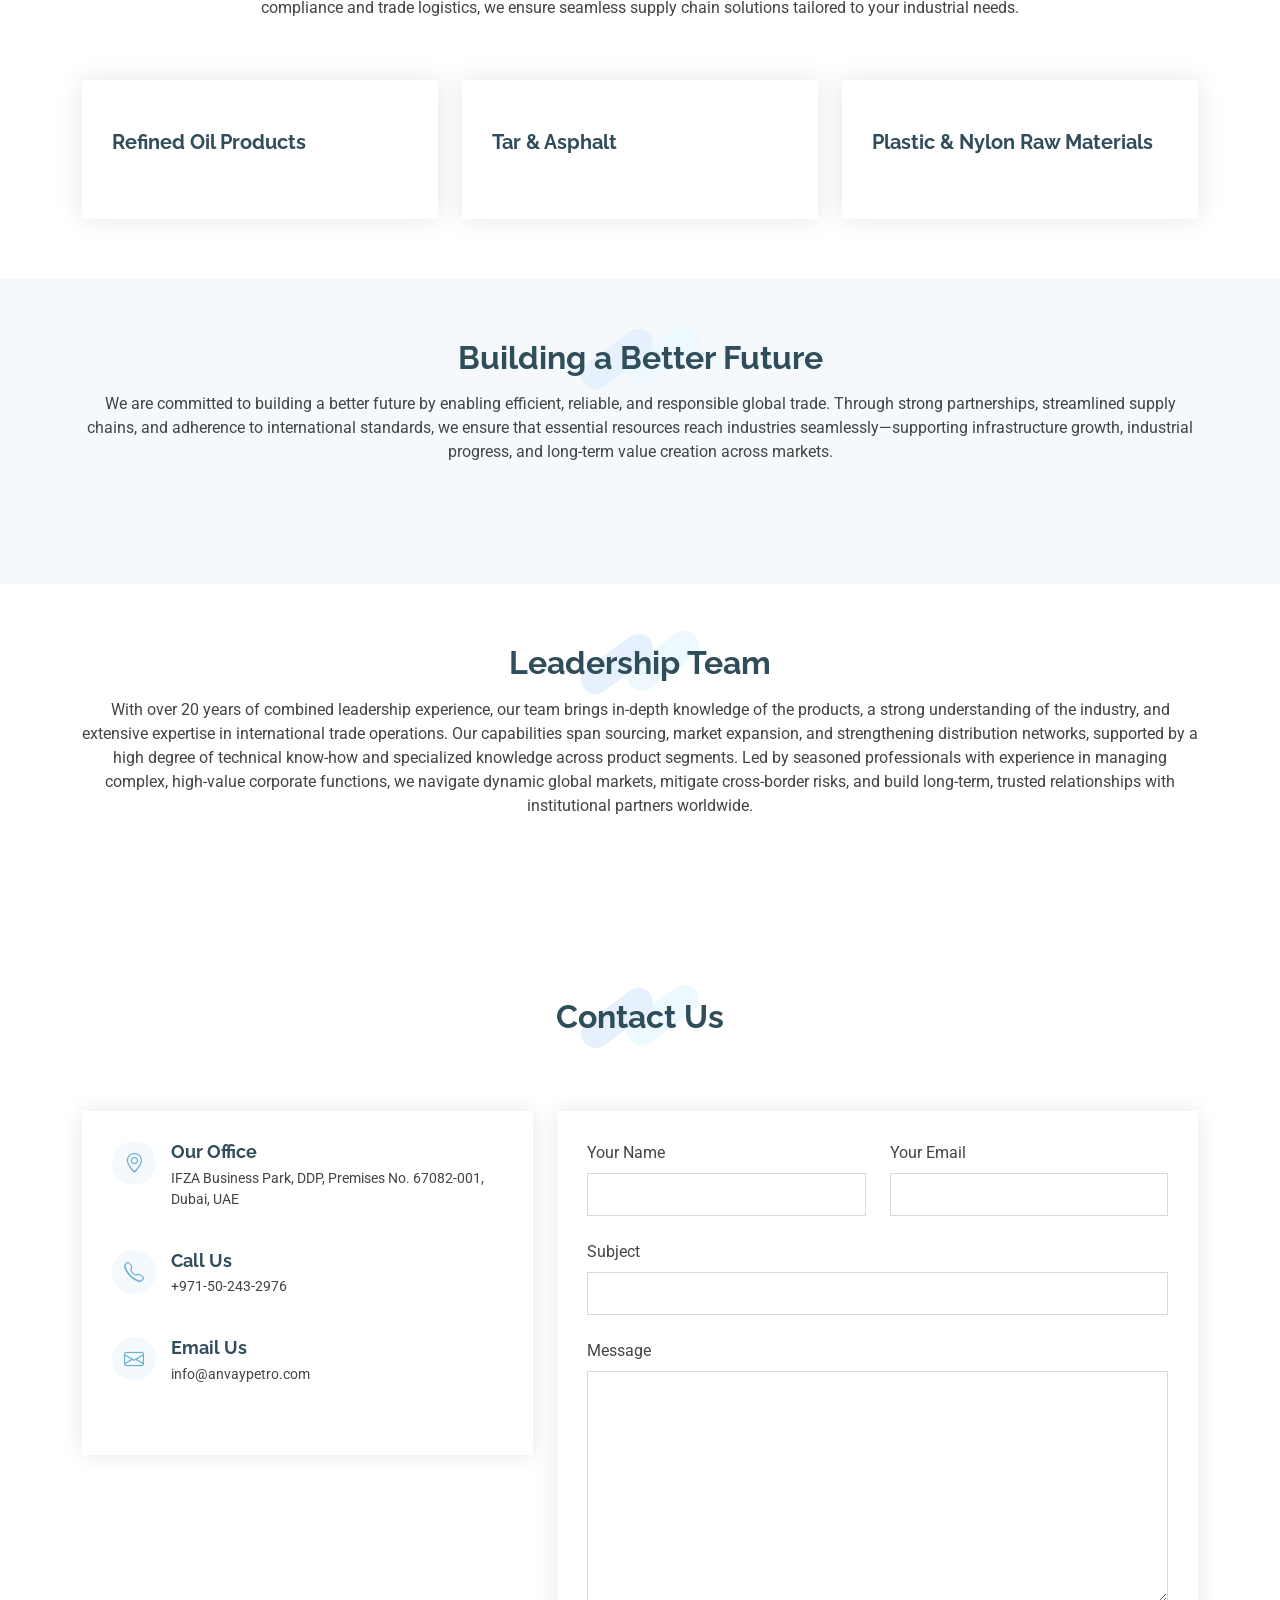
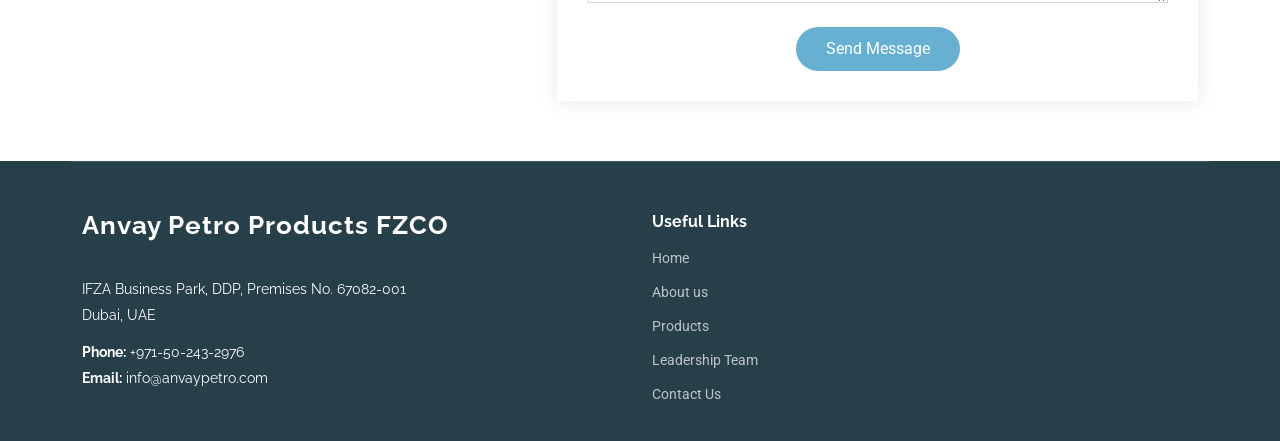
==== commit d213ea29: "Update index.html" ====
--- a/index.html
+++ b/index.html
@@ -4,7 +4,7 @@
 <head>
   <meta charset="utf-8">
   <meta content="width=device-width, initial-scale=1.0" name="viewport">
-  <title>Anvay Petro Products</title>
+  <title>Anvay Petro Products | Trade That Builds Tomorrow</title>
   <meta name="description" content="">
   <meta name="keywords" content="">
 
@@ -62,6 +62,7 @@
 
       <div class="container text-center" data-aos="fade-up" data-aos-delay="100">
         <h2>Welcome to Anvay Petro Products</h2>
+        <p>Trade That Builds Tomorrow</p>
         <a href="#about" class="btn-scroll" title="Scroll Down"><i class="bi bi-chevron-down"></i></a>
       </div>
 
@@ -120,7 +121,7 @@
       <!-- Section Title -->
       <div class="container section-title" data-aos="fade-up">
         <h2>Our Products</h2>
-        <p>At Anvay Petro Products, we source, trade, and distribute high-quality Refined Petroleum Products, Tar & Asphalt and Plastic & Nylon Raw Materials across global markets. Specializing in trading of these products, we bridge the gap between global refining capacities and industrial demand. Leveraging a deep understanding of international compliance and trade logistics, we ensure seamless supply chain solutions tailored to your industrial needs.</p>
+        <p>We source, trade, and distribute high-quality Refined Petroleum Products, Tar & Asphalt and Plastic & Nylon Raw Materials across global markets. Specializing in trading of these products, we bridge the gap between global refining capacities and industrial demand. Leveraging a deep understanding of international compliance and trade logistics, we ensure seamless supply chain solutions tailored to your industrial needs.</p>
       </div><!-- End Section Title -->
 
       <div class="container">
@@ -160,72 +161,9 @@
       <!-- Section Title -->
       <div class="container section-title" data-aos="fade-up">
         <h2>Building a Better Future</h2>
-        <p>At Anvay Petro Products, we are committed to building a better future by enabling efficient, reliable, and responsible global trade. Through strong partnerships, streamlined supply chains, and adherence to international standards, we ensure that essential resources reach industries seamlessly—supporting infrastructure growth, industrial progress, and long-term value creation across markets.</p>
+        <p>We are committed to building a better future by enabling efficient, reliable, and responsible global trade. Through strong partnerships, streamlined supply chains, and adherence to international standards, we ensure that essential resources reach industries seamlessly—supporting infrastructure growth, industrial progress, and long-term value creation across markets.</p>
       </div><!-- End Section Title -->
 
-      <div class="container" data-aos="fade-up" data-aos-delay="100">
-
-        <div class="swiper init-swiper">
-          <script type="application/json" class="swiper-config">
-            {
-              "loop": true,
-              "speed": 600,
-              "autoplay": {
-                "delay": 5000
-              },
-              "slidesPerView": "auto",
-              "pagination": {
-                "el": ".swiper-pagination",
-                "type": "bullets",
-                "clickable": true
-              },
-              "breakpoints": {
-                "320": {
-                  "slidesPerView": 1,
-                  "spaceBetween": 40
-                },
-                "1200": {
-                  "slidesPerView": 3,
-                  "spaceBetween": 1
-                }
-              }
-            }
-          </script>
-          <div class="swiper-wrapper">
-
-            <div class="swiper-slide">
-              <div class="testimonial-item">
-                
-                <img src="assets/img/testimonials/testimonial1.jpeg" class="testimonial-img" alt="">
-              </div>
-            </div><!-- End testimonial item -->
-
-            <div class="swiper-slide">
-              <div class="testimonial-item">
-                
-                <img src="assets/img/testimonials/testimonial2.jpeg" class="testimonial-img" alt="">
-              </div>
-            </div><!-- End testimonial item -->
-
-            <div class="swiper-slide">
-              <div class="testimonial-item">
-                
-                <img src="assets/img/testimonials/testimonials-3.jpg" class="testimonial-img" alt="">
-              </div>
-            </div><!-- End testimonial item -->
-
-            <div class="swiper-slide">
-              <div class="testimonial-item">
-                
-                <img src="assets/img/testimonials/testimonial4.jpeg" class="testimonial-img" alt="">
-              </div>
-            </div><!-- End testimonial item -->
-
-          </div>
-          <div class="swiper-pagination"></div>
-        </div>
-
-      </div>
 
     </section><!-- /Testimonials Section -->
 
@@ -235,7 +173,7 @@
       <!-- Section Title -->
       <div class="container section-title" data-aos="fade-up">
         <h2>Leadership Team</h2>
-        <p>At Anvay Petro Products, our leadership team combines deep industrial insights with rigorous compliance and financial expertise. We believe that sustainable global trade is built on two pillars: operational agility and absolute regulatory integrity. Guided by a management team with extensive experience overseeing high-value corporate functions, we navigate complex market dynamics, mitigate cross-border risks, and build lasting, credible partnerships with institutional stakeholders worldwide.</p>
+        <p>With over 20 years of combined leadership experience, our team brings in-depth knowledge of the products, a strong understanding of the industry, and extensive expertise in international trade operations. Our capabilities span sourcing, market expansion, and strengthening distribution networks, supported by a high degree of technical know-how and specialized knowledge across product segments. Led by seasoned professionals with experience in managing complex, high-value corporate functions, we navigate dynamic global markets, mitigate cross-border risks, and build long-term, trusted relationships with institutional partners worldwide.</p>
       </div><!-- End Section Title -->
 
       
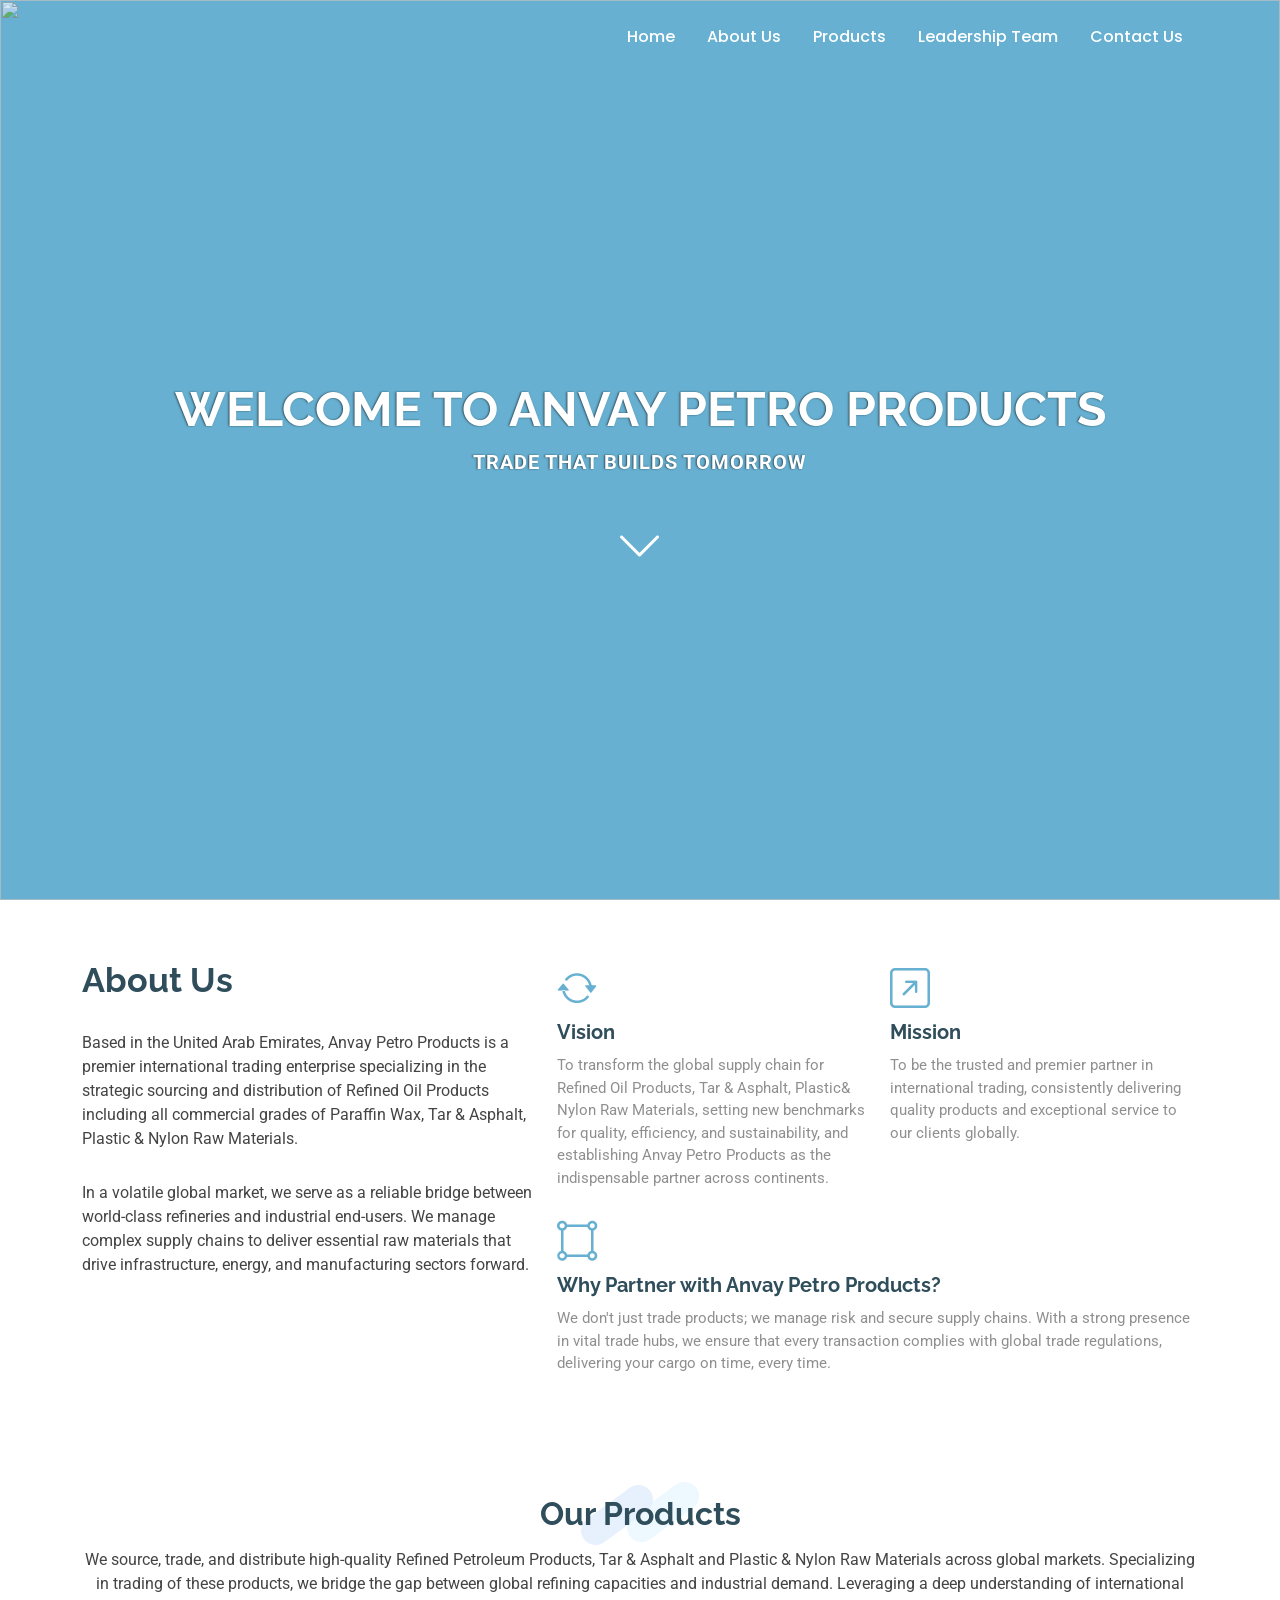
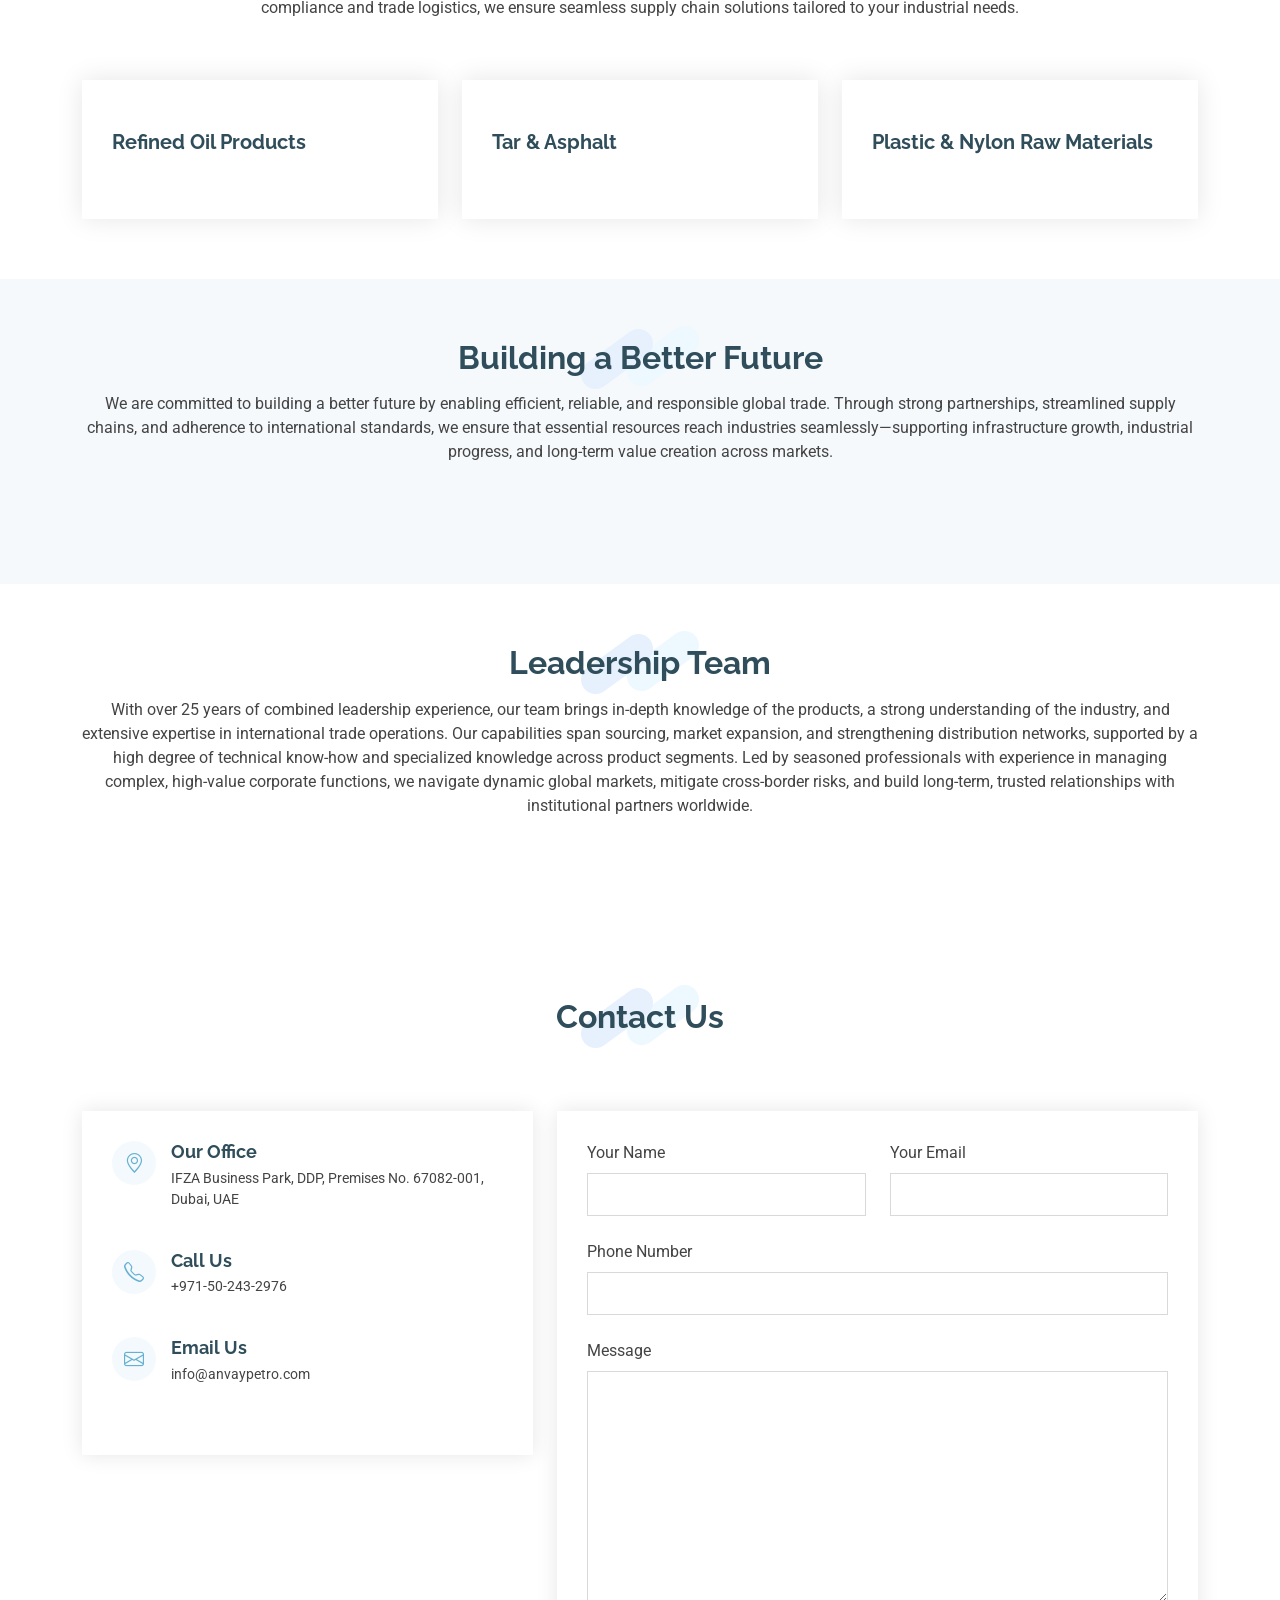
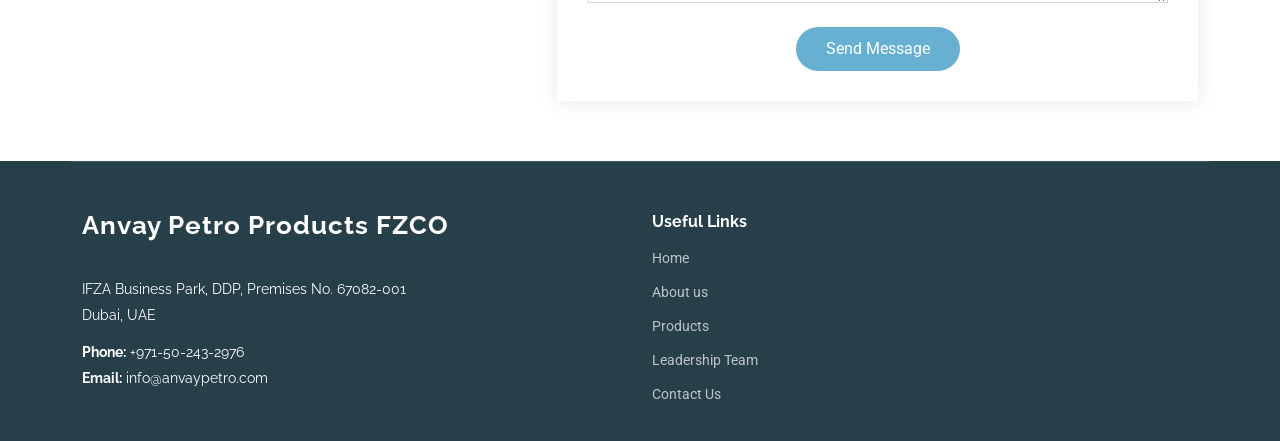
==== commit 9b2902d4: "Update index.html" ====
--- a/index.html
+++ b/index.html
@@ -173,7 +173,7 @@
       <!-- Section Title -->
       <div class="container section-title" data-aos="fade-up">
         <h2>Leadership Team</h2>
-        <p>With over 20 years of combined leadership experience, our team brings in-depth knowledge of the products, a strong understanding of the industry, and extensive expertise in international trade operations. Our capabilities span sourcing, market expansion, and strengthening distribution networks, supported by a high degree of technical know-how and specialized knowledge across product segments. Led by seasoned professionals with experience in managing complex, high-value corporate functions, we navigate dynamic global markets, mitigate cross-border risks, and build long-term, trusted relationships with institutional partners worldwide.</p>
+        <p>With over 25 years of combined leadership experience, our team brings in-depth knowledge of the products, a strong understanding of the industry, and extensive expertise in international trade operations. Our capabilities span sourcing, market expansion, and strengthening distribution networks, supported by a high degree of technical know-how and specialized knowledge across product segments. Led by seasoned professionals with experience in managing complex, high-value corporate functions, we navigate dynamic global markets, mitigate cross-border risks, and build long-term, trusted relationships with institutional partners worldwide.</p>
       </div><!-- End Section Title -->
 
       
@@ -223,39 +223,44 @@
           </div>
 
           <div class="col-lg-7">
-            <form action="forms/contact.php" method="post" class="php-email-form" data-aos="fade-up" data-aos-delay="200">
-              <div class="row gy-4">
-
-                <div class="col-md-6">
-                  <label for="name-field" class="pb-2">Your Name</label>
-                  <input type="text" name="name" id="name-field" class="form-control" required="">
-                </div>
-
-                <div class="col-md-6">
-                  <label for="email-field" class="pb-2">Your Email</label>
-                  <input type="email" class="form-control" name="email" id="email-field" required="">
-                </div>
-
-                <div class="col-md-12">
-                  <label for="subject-field" class="pb-2">Subject</label>
-                  <input type="text" class="form-control" name="subject" id="subject-field" required="">
-                </div>
-
-                <div class="col-md-12">
-                  <label for="message-field" class="pb-2">Message</label>
-                  <textarea class="form-control" name="message" rows="10" id="message-field" required=""></textarea>
-                </div>
-
-                <div class="col-md-12 text-center">
-                  <div class="loading">Loading</div>
-                  <div class="error-message"></div>
-                  <div class="sent-message">Your message has been sent. Thank you!</div>
-
-                  <button type="submit">Send Message</button>
-                </div>
-
-              </div>
-            </form>
+<form action="https://api.web3forms.com/submit" method="POST" class="php-email-form" data-aos="fade-up" data-aos-delay="200">
+
+  <!-- Your Access Key -->
+  <input type="hidden" name="access_key" value="3254f786-82ec-4c03-bfa9-b667611b038a">
+
+  <!-- Optional -->
+  <input type="hidden" name="subject" value="New Message from Anvay Petro">
+  <input type="hidden" name="redirect" value="https://anvaypetro.com/thank-you.html">
+
+  <div class="row gy-4">
+
+    <div class="col-md-6">
+      <label for="name-field" class="pb-2">Your Name</label>
+      <input type="text" name="name" id="name-field" class="form-control" required>
+    </div>
+
+    <div class="col-md-6">
+      <label for="email-field" class="pb-2">Your Email</label>
+      <input type="email" class="form-control" name="email" id="email-field" required>
+    </div>
+
+    <div class="col-md-12">
+      <label for="subject-field" class="pb-2">Phone Number</label>
+      <input type="text" class="form-control" name="subject" id="subject-field" required>
+    </div>
+
+    <div class="col-md-12">
+      <label for="message-field" class="pb-2">Message</label>
+      <textarea class="form-control" name="message" rows="10" id="message-field" required></textarea>
+    </div>
+
+    <div class="col-md-12 text-center">
+      <button type="submit">Send Message</button>
+    </div>
+
+  </div>
+
+</form>
           </div><!-- End Contact Form -->
 
         </div>
@@ -317,6 +322,13 @@
   <!-- Main JS File -->
   <script src="assets/js/main.js"></script>
 
+  <script>
+document.querySelector("form").addEventListener("submit", function(e) {
+  e.stopImmediatePropagation();
+}, true);
+</script>
+
+  
 </body>
 
 </html>
